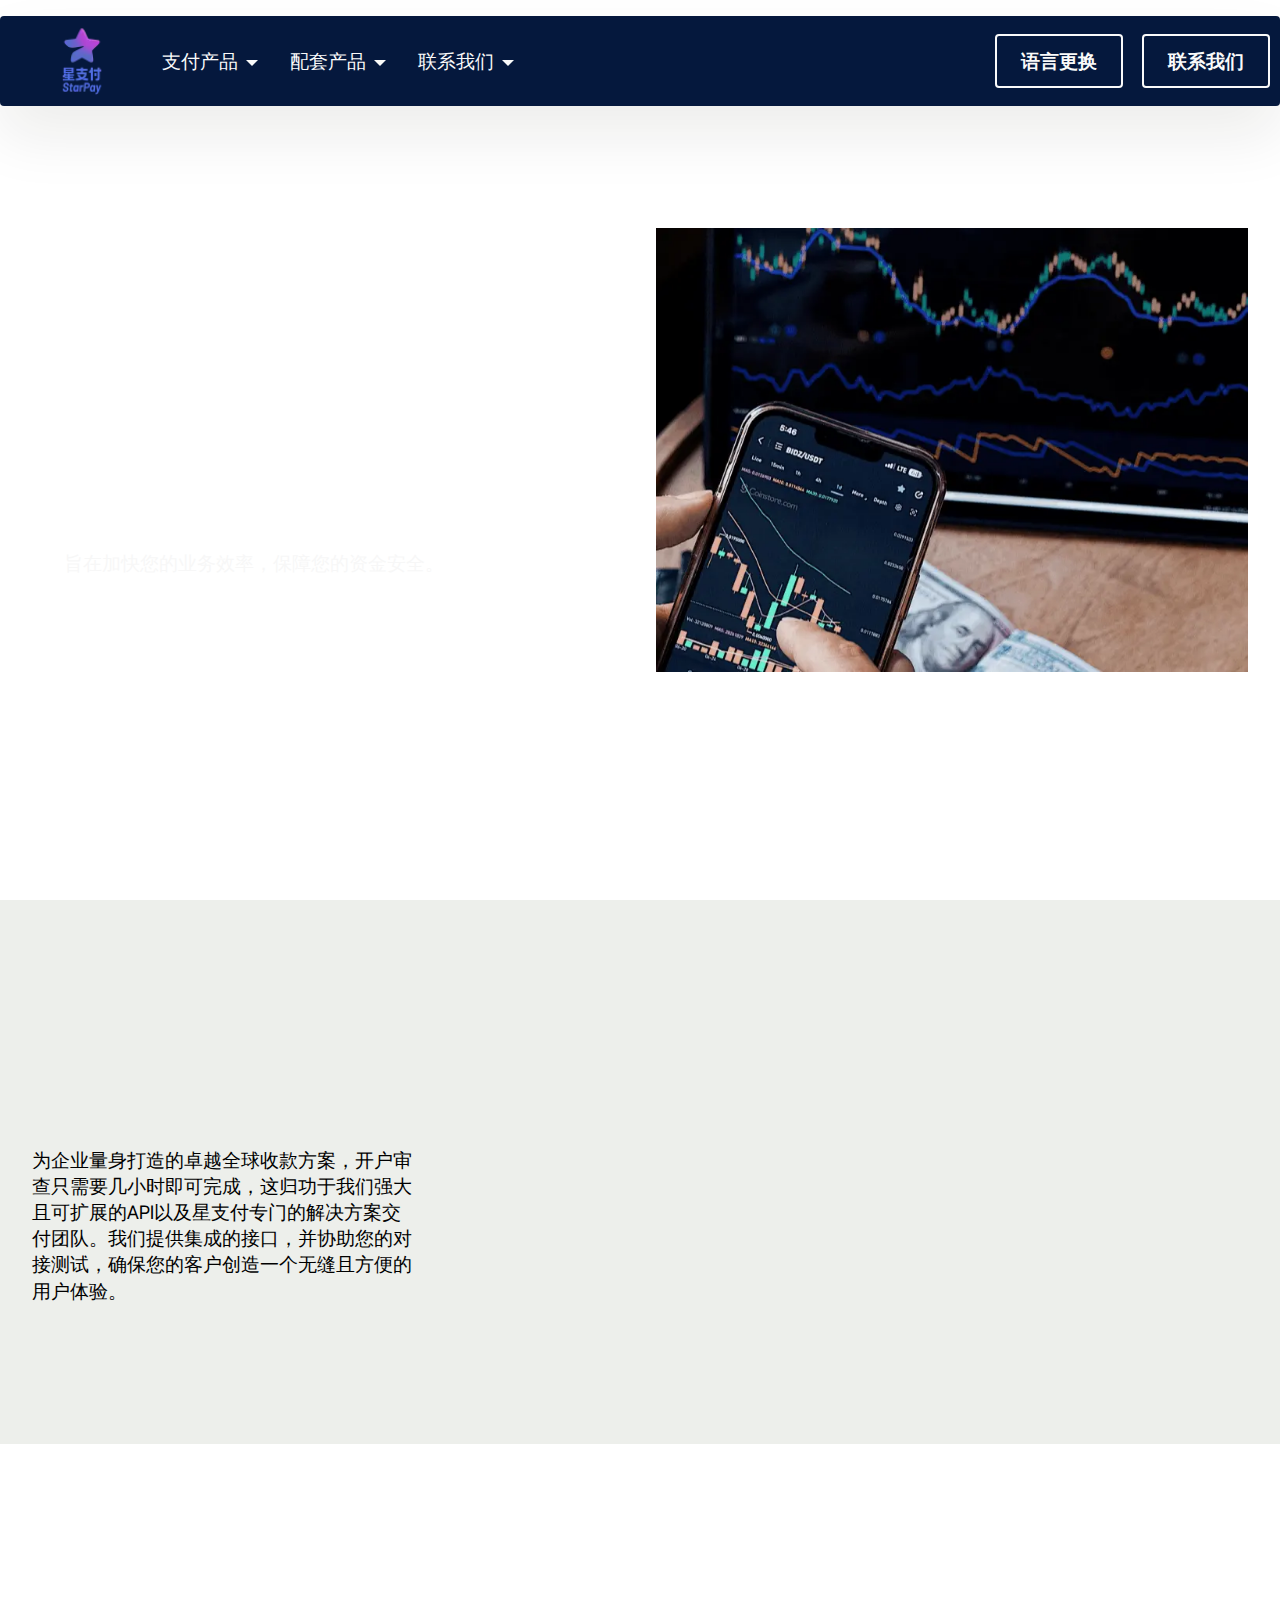
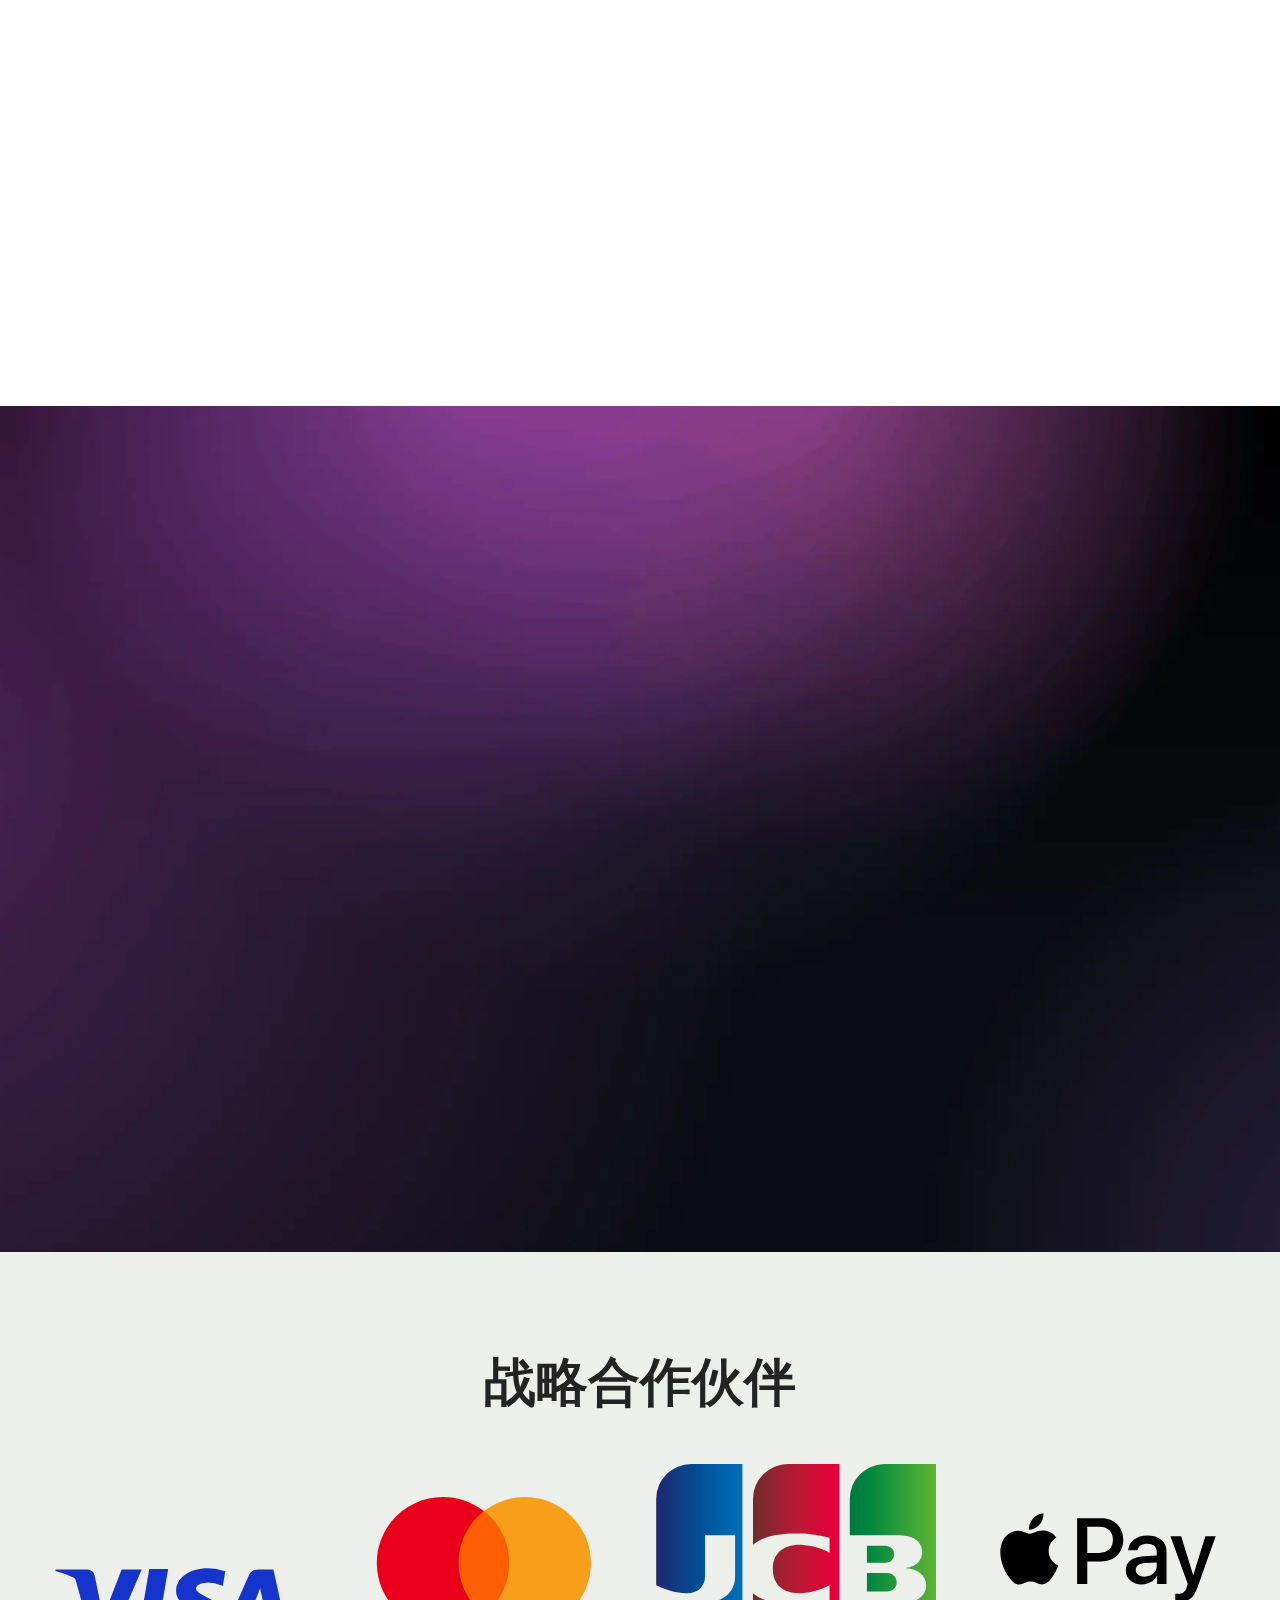
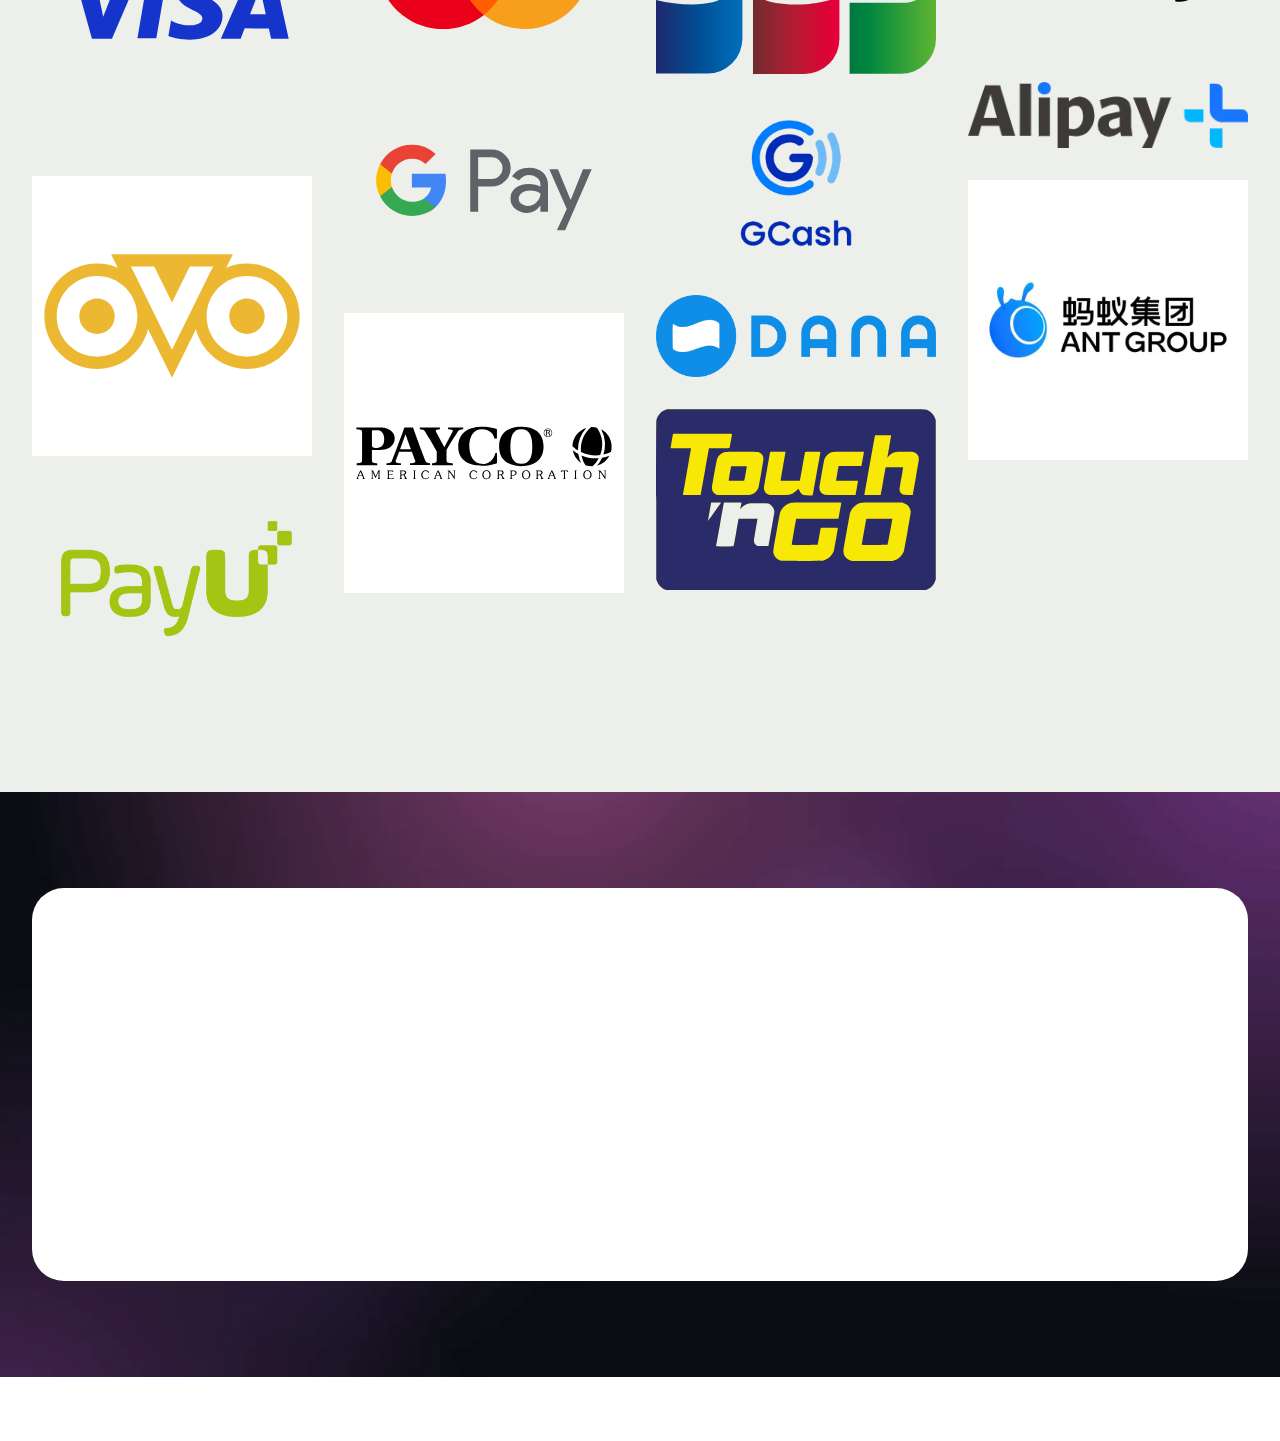
==== index.html @ d39f7ea6 "website created" ====
<!DOCTYPE html>
<html  >
<head>
  <!-- Site made with Mobirise Website Builder v5.9.18, https://mobirise.com -->
  <meta charset="UTF-8">
  <meta http-equiv="X-UA-Compatible" content="IE=edge">
  <meta name="generator" content="Mobirise v5.9.18, mobirise.com">
  <meta name="viewport" content="width=device-width, initial-scale=1, minimum-scale=1">
  <link rel="shortcut icon" href="assets/images/starpay-logo-4-77x77.png" type="image/x-icon">
  <meta name="description" content="">
  
  
  <title>Home</title>
  <link rel="stylesheet" href="assets/web/assets/mobirise-icons2/mobirise2.css">
  <link rel="stylesheet" href="assets/bootstrap/css/bootstrap.min.css">
  <link rel="stylesheet" href="assets/bootstrap/css/bootstrap-grid.min.css">
  <link rel="stylesheet" href="assets/bootstrap/css/bootstrap-reboot.min.css">
  <link rel="stylesheet" href="assets/animatecss/animate.css">
  <link rel="stylesheet" href="assets/dropdown/css/style.css">
  <link rel="stylesheet" href="assets/socicon/css/styles.css">
  <link rel="stylesheet" href="assets/theme/css/style.css">
  <link rel="stylesheet" href="assets/gallery/style.css">
  <link rel="preload" href="https://fonts.googleapis.com/css?family=Inter+Tight:100,200,300,400,500,600,700,800,900,100i,200i,300i,400i,500i,600i,700i,800i,900i&display=swap" as="style" onload="this.onload=null;this.rel='stylesheet'">
  <noscript><link rel="stylesheet" href="https://fonts.googleapis.com/css?family=Inter+Tight:100,200,300,400,500,600,700,800,900,100i,200i,300i,400i,500i,600i,700i,800i,900i&display=swap"></noscript>
  <link rel="preload" as="style" href="assets/mobirise/css/mbr-additional.css?v=HuX6GR"><link rel="stylesheet" href="assets/mobirise/css/mbr-additional.css?v=HuX6GR" type="text/css">

  
  
  
</head>
<body>
  
  <section data-bs-version="5.1" class="menu menu1 cid-ufNpjP47jf" once="menu" id="menu01-1">
	

	<nav class="navbar navbar-dropdown navbar-expand-lg">
		<div class="container">
			<div class="navbar-brand">
				<span class="navbar-logo">
					
						<a href="index.html"><img src="assets/images/starpay-logo-4-77x77.webp" alt="Mobirise Website Builder" style="height: 5rem;"></a>
					
				</span>
				
			</div>
			<button class="navbar-toggler" type="button" data-toggle="collapse" data-bs-toggle="collapse" data-target="#navbarSupportedContent" data-bs-target="#navbarSupportedContent" aria-controls="navbarNavAltMarkup" aria-expanded="false" aria-label="Toggle navigation">
				<div class="hamburger">
					<span></span>
					<span></span>
					<span></span>
					<span></span>
				</div>
			</button>
			<div class="collapse navbar-collapse" id="navbarSupportedContent">
				<ul class="navbar-nav nav-dropdown" data-app-modern-menu="true"><li class="nav-item dropdown">
						<a class="nav-link link text-white dropdown-toggle display-7" href="https://mobiri.se" aria-expanded="false" data-toggle="dropdown-submenu" data-bs-toggle="dropdown" data-bs-auto-close="outside">支付产品</a><div class="dropdown-menu" aria-labelledby="dropdown-525"><a class="text-white dropdown-item display-7" href="https://mobiri.se"><span class="mobi-mbri mobi-mbri-globe-2 mbr-iconfont mbr-iconfont-btn" style="color: rgb(185, 139, 227);"></span>线上全球法币支付通道<br><br>一站式api接口，覆盖多国当地主流付款方式<br><br><br></a><a class="text-white show dropdown-item display-7" href="https://mobiri.se"><span class="mobi-mbri mobi-mbri-key mbr-iconfont mbr-iconfont-btn" style="color: rgb(185, 139, 227);"></span>线上虚拟货币支付通道<br><br>支持全球50+国家使用信用卡购买usdt支付<br><br><br></a><a class="text-white show dropdown-item text-primary display-7" href="cardaccess.html"><span class="mobi-mbri mobi-mbri-link mbr-iconfont mbr-iconfont-btn" style="color: rgb(185, 139, 227);"></span>线下全球卡接通道<br><br>提供多国银行卡收单，简单快捷高效<br><br><br></a><a class="text-white show dropdown-item display-7" href="https://mobiri.se"><span class="mobi-mbri mobi-mbri-cash mbr-iconfont mbr-iconfont-btn" style="color: rgb(185, 139, 227);"></span>全球法币承兑服务<br><br>提供多国法币兑换usdt服务，保障您的资金安全<br><br></a></div>
					</li>
					<li class="nav-item dropdown">
						<a class="nav-link link text-white dropdown-toggle display-7" href="https://mobiri.se" aria-expanded="false" data-toggle="dropdown-submenu" data-bs-toggle="dropdown" data-bs-auto-close="outside">配套产品</a><div class="dropdown-menu" aria-labelledby="dropdown-605"><a class="text-white dropdown-item text-primary display-7" href="system-rent-service.html"><span class="mobi-mbri mobi-mbri-opened-folder mbr-iconfont mbr-iconfont-btn" style="color: rgb(185, 139, 227);"></span>支付系统出租<br><br>行业顶尖技术，为更多支付同行提供一整套支付解决方案<br>及技术支持<br><br></a><a class="text-white dropdown-item display-7" href="https://mobiri.se"><span class="mobi-mbri mobi-mbri-globe mbr-iconfont mbr-iconfont-btn" style="color: rgb(185, 139, 227);"></span>海外平台搭建<br><br>专业包网技术，提供各类平台app定制搭建<br><br></a><a class="text-white dropdown-item text-primary display-7" href="cloud-service.html"><span class="mobi-mbri mobi-mbri-download-2 mbr-iconfont mbr-iconfont-btn" style="color: rgb(185, 139, 227);"></span>云服务器供应<br><br>提供AWS、谷歌云、微软云、阿里云、腾讯云等开户<br>及代充值服务<br><br></a><a class="text-white dropdown-item display-7" href="https://mobiri.se"><span class="mobi-mbri mobi-mbri-contact-form mbr-iconfont mbr-iconfont-btn" style="color: rgb(185, 139, 227);"></span>TRX能量租赁<br><br>低价包月套餐，为您节省usdt转帐手续费<br><br></a><a class="text-white dropdown-item display-7" href="https://mobiri.se"><span class="mobi-mbri mobi-mbri-credit-card mbr-iconfont mbr-iconfont-btn" style="color: rgb(185, 139, 227);"></span>银行卡租赁<br><br>提供各国银行卡出租服务，为您的全球收款业务提供便捷<br><br></a></div>
					</li>
					<li class="nav-item dropdown">
						<a class="nav-link link text-white dropdown-toggle display-7" href="https://mobiri.se" data-toggle="dropdown-submenu" data-bs-toggle="dropdown" data-bs-auto-close="outside" aria-expanded="false">联系我们</a><div class="dropdown-menu" aria-labelledby="dropdown-239"><a class="text-white dropdown-item display-7" href="https://mobiri.se"><span class="mobi-mbri mobi-mbri-briefcase mbr-iconfont mbr-iconfont-btn" style="color: rgb(185, 139, 227);"></span>公司介绍<br><br>集团简介，营业理念<br><br></a><a class="text-white dropdown-item display-7" href="https://mobiri.se"><span class="mobi-mbri mobi-mbri-alert mbr-iconfont mbr-iconfont-btn" style="color: rgb(185, 139, 227);"></span>产品更新动态<br><br>各国支付新产品及系统更新信息<br><br></a><a class="text-white dropdown-item display-7" href="https://mobiri.se"><span class="mobi-mbri mobi-mbri-idea mbr-iconfont mbr-iconfont-btn" style="color: rgb(185, 139, 227);"></span>知识中心<br><br>全球支付知识及资讯<br><br></a><a class="text-white dropdown-item display-7" href="https://mobiri.se"><span class="mobi-mbri mobi-mbri-users mbr-iconfont mbr-iconfont-btn" style="color: rgb(185, 139, 227);"></span>联系我们<br><br>telegram官方频道、邮箱<br><br></a></div>
					</li></ul>
				
				<div class="navbar-buttons mbr-section-btn"><a class="btn btn-white-outline display-7" href="https://mobiri.se">语言更换</a> <a class="btn btn-white-outline display-7" href="https://mobiri.se">联系我们</a></div>
			</div>
		</div>
	</nav>
</section>

<section data-bs-version="5.1" class="header1 cid-ufNzuj8k7J mbr-fullscreen" data-bg-video="https://youtu.be/H41fuhz_gvw?si=yFg1PQi-1pn90uOK" id="header01-2">
	

	<div class="mbr-fallback-image disabled"></div>
	

	<div class="container-fluid">
		<div class="row justify-content-center">
			<div class="col-12 col-md-12 col-lg-6 image-wrapper">
				<img class="w-100" src="assets/images/fin-tech-1-1580x2370.webp" alt="header1-fintech">
			</div>
			<div class="col-12 col-lg col-md-12">
				<div class="text-wrapper align-left">
					<h1 class="mbr-section-title mbr-fonts-style mb-4 display-1">
						<strong>StarPay</strong><br><strong>您重要的支付合作伙伴</strong></h1>
					<p class="mbr-text mbr-fonts-style mb-4 display-7">
						旨在加快您的业务效率，保障您的资金安全。
					</p>
					
				</div>
			</div>
		</div>
	</div>
</section>

<section data-bs-version="5.1" class="features037 cid-ufNKbCkCpb" id="features037-4">
	
	
	
	<div class="container">
		<div class="row justify-content-center">
			<div class="col-lg-4">
				<div class="col-12 col-md-12">
					<h5 class="mbr-section-title mbr-fonts-style mt-0 mb-4 display-2">
						<strong>三大业务板块</strong><br><strong>主要产品介绍</strong>
					</h5>
					<h6 class="mbr-section-subtitle mbr-fonts-style mt-0 mb-4 display-7" style="text-align: left;">
						为企业量身打造的卓越全球收款方案，开户审查只需要几小时即可完成，这归功于我们强大且可扩展的API以及星支付专门的解决方案交付团队。我们提供集成的接口，并协助您的对接测试，确保您的客户创造一个无缝且方便的用户体验。</h6>
					
				</div>
			</div>

			<div class="col-lg-8 side-features">
				<div class="item features-without-image col-12 col-md-12 col-lg-6 item-mb active">
					<div class="item-wrapper">
						<div class="item-content align-left">
							
							<h5 class="card-title mbr-fonts-style display-5">
								<strong>全球收付一体API</strong>
							</h5>
							<p class="card-text mbr-fonts-style display-7">
								既强大又方便的接口形式</p>
							
						</div>

					</div>
				</div>
				<div class="item features-without-image col-12 col-md-12 col-lg-6 item-mb">
					<div class="item-wrapper">
						<div class="item-content align-left">
							
							<h5 class="card-title mbr-fonts-style display-5">
								<strong>全面的支付管理系统</strong>
							</h5>
							<p class="card-text mbr-fonts-style display-7">
								银行级别的安全体系，实时运行的AI风控系统为您保驾护航</p>
							
						</div>

					</div>
				</div>
				<div class="item features-without-image col-12 col-md-12 col-lg-6 item-mb">
					<div class="item-wrapper">
						<div class="item-content align-left">
							
							<h5 class="card-title mbr-fonts-style display-5">
								<strong>全球卡商业务</strong>
							</h5>
							<p class="card-text mbr-fonts-style display-7">
							提供延伸各种项目的收款模式</p>

							
						</div>

					</div>
				</div>
				<div class="item features-without-image col-12 col-md-12 col-lg-6 item-mb">
					<div class="item-wrapper">
						<div class="item-content align-left">
							
							<h5 class="card-title mbr-fonts-style display-5">
								<strong>其他配套业务</strong>
							</h5>
							<p class="card-text mbr-fonts-style display-7"></p>

							
						</div>

					</div>
				</div>

			</div>
		</div>
	</div>
</section>

<section data-bs-version="5.1" class="counter1 counters cid-ufNP2KpQ5A" id="counter1-6">
	

	
	
	<div class="container">
		<div class="row justify-content-center">
			<div class="col-12 content-head">
				<div class="card-wrapper mb-5">
					<div class="card-box align-center">
						<h4 class="mbr-section-title mbr-fonts-style mb-0 display-5">
							<strong>解决各行各业全面的支付需求</strong>
						</h4>
						<p class="mbr-text mbr-fonts-style mt-4 display-7">
							通过集成API接口，深入探索在蓬勃发展的市场中的数十亿潜在用户。凭借其在处理地区支付方式和全球范围内的跨国资金转账方面的专业能力。Starpay提供给国际贸易客户完善的支付解决基础设施。</p>
						
					</div>
				</div>
			</div>
		</div>
		<div class="row content-row mt-4">
			<div class="item features-without-image col-12 col-md-6 col-lg-3 item-mb active">
				<div class="item-wrapper">
					<div class="title mb-3">
						<h3 class="count mbr-fonts-style display-1">
							156</h3>
					</div>
					<h4 class="card-title mbr-fonts-style display-5">
						<strong>付款国家/地区</strong>
					</h4>
					
				</div>
			</div><div class="item features-without-image col-12 col-md-6 col-lg-3 item-mb">
				<div class="item-wrapper">
					<div class="title mb-3">
						<h3 class="count mbr-fonts-style display-1">86</h3>
					</div>
					<h4 class="card-title mbr-fonts-style display-5">
						<strong>收款国际/地区</strong>
					</h4>
					
				</div>
			</div><div class="item features-without-image col-12 col-md-6 col-lg-3 item-mb">
				<div class="item-wrapper">
					<div class="title mb-3">
						<h3 class="count mbr-fonts-style display-1">
							500
						</h3>
					</div>
					<h4 class="card-title mbr-fonts-style display-5">
						<strong>支付方式</strong>
					</h4>
					
				</div>
			</div><div class="item features-without-image col-12 col-md-6 col-lg-3 item-mb">
				<div class="item-wrapper">
					<div class="title mb-3">
						<h3 class="count mbr-fonts-style display-1">93</h3>
					</div>
					<h4 class="card-title mbr-fonts-style display-5"><strong>支持的货币</strong></h4>
					
				</div>
			</div>
			
			


		</div>
	</div>
</section>

<section data-bs-version="5.1" class="features032 cid-ufNUtNB1bJ" id="features032-8">
  

  
  
  <div class="container">
    <div class="row justify-content-center">
      
    </div>
    <div class="row">
      <div class="item features-without-image col-12 col-lg-4 active item-mb">
        <div class="item-wrapper">
          <div class="card-box align-left">
            <div class="img-wrapper mb-3">
              <img class="" src="assets/images/global2.svg" data-slide-to="0" data-bs-slide-to="0" alt="">
            </div>
            <h5 class="card-title mbr-fonts-style display-5">
              <strong>极简对接流程</strong>
            </h5>
            <p class="card-text mbr-fonts-style display-7">
              一次对接，即可获取全球支付解决方案，支持API接入方式。</p>
          </div>
        </div>
      </div>
      <div class="item features-without-image col-12 col-lg-4 item-mb">
        <div class="item-wrapper">
          <div class="card-box align-left">
            <div class="img-wrapper mb-3">
              <img class="" src="assets/images/worldmap.svg" data-slide-to="1" data-bs-slide-to="1" alt="">
            </div>
            <h5 class="card-title mbr-fonts-style display-5">
              <strong>安全可靠</strong>
            </h5>
            <p class="card-text mbr-fonts-style display-7">
              持有海外支付牌照，银行级别的金融保障体系，实时运行的AI风控系统，为您的资金安全保驾护航。</p>
          </div>
        </div>
      </div>
      <div class="item features-without-image col-12 col-lg-4 item-mb">
        <div class="item-wrapper">
          <div class="card-box align-left">
            <div class="img-wrapper mb-3">
              <img class="" src="assets/images/global3.svg" data-slide-to="2" data-bs-slide-to="2" alt="">
            </div>
            <h5 class="card-title mbr-fonts-style display-5">
              <strong>本土化适配</strong>
            </h5>
            <p class="card-text mbr-fonts-style display-7">
              支持100+国家的当地三方钱包支付，80+货币支持，500+支付方式，便于您在任何国家开展业务。</p>
          </div>
        </div>
      </div>
      <div class="item features-without-image col-12 col-lg-4 item-mb">
        <div class="item-wrapper">
          <div class="card-box align-left">
            <div class="img-wrapper mb-3">
              <img class="" src="assets/images/global.svg" data-slide-to="3" data-bs-slide-to="3" alt="">
            </div>
            <h5 class="card-title mbr-fonts-style display-5">
              <strong>内嵌数据分析</strong>
            </h5>
            <p class="card-text mbr-fonts-style display-7">
              强大的代理户、商户系统，便于查看分析订单数据，充分了解用户画册。</p>
          </div>
        </div>
      </div>
      <div class="item features-without-image col-12 col-lg-4 item-mb">
        <div class="item-wrapper">
          <div class="card-box align-left">
            <div class="img-wrapper mb-3">
              <img class="" src="assets/images/worldmap2.svg" data-slide-to="4" data-bs-slide-to="4" alt="">
            </div>
            <h5 class="card-title mbr-fonts-style display-5">
              <strong>资金管理</strong>
            </h5>
            <p class="card-text mbr-fonts-style display-7">
              可通过系统自助发起结算，灵魂调配资金，D0结算体系为您完美解决资金周转难题。</p>
          </div>
        </div>
      </div>
      <div class="item features-without-image col-12 col-lg-4 item-mb">
        <div class="item-wrapper">
          <div class="card-box align-left">
            <div class="img-wrapper mb-3">
              <img class="" src="assets/images/island.webp" data-slide-to="5" data-bs-slide-to="5" alt="">
              </div>
            <h5 class="card-title mbr-fonts-style display-5">
              <strong>极低成本</strong>
            </h5>
            <p class="card-text mbr-fonts-style display-7">
              0开户费，0服务费，完全透明以及最佳的汇率为您无压力的开启每一个项目。 </p>
          </div>
        </div>
      </div>
    </div>
  </div>
</section>

<section data-bs-version="5.1" class="gallery1 mbr-gallery cid-ufNXC9pbBN" id="gallery02-9">   
    
    

    <div class="container">
        <div class="row justify-content-center">
            <div class="col-12 content-head">
                <div class="mbr-section-head mb-5">
                    <h3 class="mbr-section-title mbr-fonts-style align-center m-0 display-2"><strong>战略合作伙伴</strong></h3>
                    
                </div>
            </div>
        </div>
        <div class="row mbr-gallery mbr-masonry" data-masonry="{&quot;percentPosition&quot;: true }">
            <div class="col-12 col-md-6 col-lg-3 item gallery-image">
                <div class="item-wrapper" data-toggle="modal" data-bs-toggle="modal" data-target="#ug1B8qqlnk-modal" data-bs-target="#ug1B8qqlnk-modal">
                    <img class="w-100" src="assets/images/visa.svg" alt="Mobirise Website Builder" data-slide-to="0" data-bs-slide-to="0" data-target="#lb-ug1B8qqlnk" data-bs-target="#lb-ug1B8qqlnk">
                    <div class="icon-wrapper">
                        <span class="mobi-mbri mobi-mbri-search mbr-iconfont mbr-iconfont-btn"></span>
                    </div>
                </div>
                
            </div>
            <div class="col-12 col-md-6 col-lg-3 item gallery-image">
                <div class="item-wrapper" data-toggle="modal" data-bs-toggle="modal" data-target="#ug1B8qqlnk-modal" data-bs-target="#ug1B8qqlnk-modal">
                    <img class="w-100" src="assets/images/master.svg" alt="Mobirise Website Builder" data-slide-to="1" data-bs-slide-to="1" data-target="#lb-ug1B8qqlnk" data-bs-target="#lb-ug1B8qqlnk">
                    <div class="icon-wrapper">
                        <span class="mobi-mbri mobi-mbri-search mbr-iconfont mbr-iconfont-btn"></span>
                    </div>
                </div>
                
            </div>
            <div class="col-12 col-md-6 col-lg-3 item gallery-image">
                <div class="item-wrapper" data-toggle="modal" data-bs-toggle="modal" data-target="#ug1B8qqlnk-modal" data-bs-target="#ug1B8qqlnk-modal">
                    <img class="w-100" src="assets/images/jcb.svg" alt="Mobirise Website Builder" data-slide-to="2" data-bs-slide-to="2" data-target="#lb-ug1B8qqlnk" data-bs-target="#lb-ug1B8qqlnk">
                    <div class="icon-wrapper">
                        <span class="mobi-mbri mobi-mbri-search mbr-iconfont mbr-iconfont-btn"></span>
                    </div>
                </div>
                
            </div>
            <div class="col-12 col-md-6 col-lg-3 item gallery-image">
                <div class="item-wrapper" data-toggle="modal" data-bs-toggle="modal" data-target="#ug1B8qqlnk-modal" data-bs-target="#ug1B8qqlnk-modal">
                    <img class="w-100" src="assets/images/apple-pay.svg" alt="Mobirise Website Builder" data-slide-to="3" data-bs-slide-to="3" data-target="#lb-ug1B8qqlnk" data-bs-target="#lb-ug1B8qqlnk">
                    <div class="icon-wrapper">
                        <span class="mobi-mbri mobi-mbri-search mbr-iconfont mbr-iconfont-btn"></span>
                    </div>
                </div>
                
            </div>
            <div class="col-12 col-md-6 col-lg-3 item gallery-image">
                <div class="item-wrapper" data-toggle="modal" data-bs-toggle="modal" data-target="#ug1B8qqlnk-modal" data-bs-target="#ug1B8qqlnk-modal">
                    <img class="w-100" src="assets/images/alipay-plus.webp" alt="Mobirise Website Builder" data-slide-to="4" data-bs-slide-to="4" data-target="#lb-ug1B8qqlnk" data-bs-target="#lb-ug1B8qqlnk">
                    <div class="icon-wrapper">
                        <span class="mobi-mbri mobi-mbri-search mbr-iconfont mbr-iconfont-btn"></span>
                    </div>
                </div>
                
            </div>
            <div class="col-12 col-md-6 col-lg-3 item gallery-image">
                <div class="item-wrapper" data-toggle="modal" data-bs-toggle="modal" data-target="#ug1B8qqlnk-modal" data-bs-target="#ug1B8qqlnk-modal">
                    <img class="w-100" src="assets/images/google-pay.svg" alt="Mobirise Website Builder" data-slide-to="5" data-bs-slide-to="5" data-target="#lb-ug1B8qqlnk" data-bs-target="#lb-ug1B8qqlnk">
                    <div class="icon-wrapper">
                        <span class="mobi-mbri mobi-mbri-search mbr-iconfont mbr-iconfont-btn"></span>
                    </div>
                </div>
                
            </div><div class="col-12 col-md-6 col-lg-3 item gallery-image">
                <div class="item-wrapper" data-toggle="modal" data-bs-toggle="modal" data-target="#ug1B8qqlnk-modal" data-bs-target="#ug1B8qqlnk-modal">
                    <img class="w-100" src="assets/images/gcash-800x450.webp" alt="Mobirise Website Builder" data-slide-to="6" data-bs-slide-to="6" data-target="#lb-ug1B8qqlnk" data-bs-target="#lb-ug1B8qqlnk">
                    <div class="icon-wrapper">
                        <span class="mobi-mbri mobi-mbri-search mbr-iconfont mbr-iconfont-btn"></span>
                    </div>
                </div>
                
            </div><div class="col-12 col-md-6 col-lg-3 item gallery-image">
                <div class="item-wrapper" data-toggle="modal" data-bs-toggle="modal" data-target="#ug1B8qqlnk-modal" data-bs-target="#ug1B8qqlnk-modal">
                    <img class="w-100" src="assets/images/ovo.svg" alt="Mobirise Website Builder" data-slide-to="7" data-bs-slide-to="7" data-target="#lb-ug1B8qqlnk" data-bs-target="#lb-ug1B8qqlnk">
                    <div class="icon-wrapper">
                        <span class="mobi-mbri mobi-mbri-search mbr-iconfont mbr-iconfont-btn"></span>
                    </div>
                </div>
                
            </div><div class="col-12 col-md-6 col-lg-3 item gallery-image">
                <div class="item-wrapper" data-toggle="modal" data-bs-toggle="modal" data-target="#ug1B8qqlnk-modal" data-bs-target="#ug1B8qqlnk-modal">
                    <img class="w-100" src="assets/images/ant-group-736x736.webp" alt="Mobirise Website Builder" data-slide-to="8" data-bs-slide-to="8" data-target="#lb-ug1B8qqlnk" data-bs-target="#lb-ug1B8qqlnk">
                    <div class="icon-wrapper">
                        <span class="mobi-mbri mobi-mbri-search mbr-iconfont mbr-iconfont-btn"></span>
                    </div>
                </div>
                
            </div><div class="col-12 col-md-6 col-lg-3 item gallery-image">
                <div class="item-wrapper" data-toggle="modal" data-bs-toggle="modal" data-target="#ug1B8qqlnk-modal" data-bs-target="#ug1B8qqlnk-modal">
                    <img class="w-100" src="assets/images/dana-3706x1080.webp" alt="Mobirise Website Builder" data-slide-to="9" data-bs-slide-to="9" data-target="#lb-ug1B8qqlnk" data-bs-target="#lb-ug1B8qqlnk">
                    <div class="icon-wrapper">
                        <span class="mobi-mbri mobi-mbri-search mbr-iconfont mbr-iconfont-btn"></span>
                    </div>
                </div>
                
            </div>
            <div class="col-12 col-md-6 col-lg-3 item gallery-image">
                <div class="item-wrapper" data-toggle="modal" data-bs-toggle="modal" data-target="#ug1B8qqlnk-modal" data-bs-target="#ug1B8qqlnk-modal">
                    <img class="w-100" src="assets/images/payco.svg" alt="Mobirise Website Builder" data-slide-to="10" data-bs-slide-to="10" data-target="#lb-ug1B8qqlnk" data-bs-target="#lb-ug1B8qqlnk">
                    <div class="icon-wrapper">
                        <span class="mobi-mbri mobi-mbri-search mbr-iconfont mbr-iconfont-btn"></span>
                    </div>
                </div>
                
            </div><div class="col-12 col-md-6 col-lg-3 item gallery-image">
                <div class="item-wrapper" data-toggle="modal" data-bs-toggle="modal" data-target="#ug1B8qqlnk-modal" data-bs-target="#ug1B8qqlnk-modal">
                    <img class="w-100" src="assets/images/touchngo.svg" alt="Mobirise Website Builder" data-slide-to="11" data-bs-slide-to="11" data-target="#lb-ug1B8qqlnk" data-bs-target="#lb-ug1B8qqlnk">
                    <div class="icon-wrapper">
                        <span class="mobi-mbri mobi-mbri-search mbr-iconfont mbr-iconfont-btn"></span>
                    </div>
                </div>
                
            </div><div class="col-12 col-md-6 col-lg-3 item gallery-image">
                <div class="item-wrapper" data-toggle="modal" data-bs-toggle="modal" data-target="#ug1B8qqlnk-modal" data-bs-target="#ug1B8qqlnk-modal">
                    <img class="w-100" src="assets/images/payu-1000x629.webp" alt="Mobirise Website Builder" data-slide-to="12" data-bs-slide-to="12" data-target="#lb-ug1B8qqlnk" data-bs-target="#lb-ug1B8qqlnk">
                    <div class="icon-wrapper">
                        <span class="mobi-mbri mobi-mbri-search mbr-iconfont mbr-iconfont-btn"></span>
                    </div>
                </div>
                
            </div>
        </div>

        <div class="modal mbr-slider" tabindex="-1" role="dialog" aria-hidden="true" id="ug1B8qqlnk-modal">
            <div class="modal-dialog" role="document">
                <div class="modal-content">
                    <div class="modal-body">
                        <div class="carousel slide carousel-fade" id="lb-ug1B8qqlnk" data-ride="carousel" data-bs-ride="carousel" data-interval="6000" data-bs-interval="6000">
                            <div class="carousel-inner">
                                <div class="carousel-item active">
                                    <img class="d-block w-100" src="assets/images/visa.svg" alt="Mobirise Website Builder">
                                </div>
                                <div class="carousel-item">
                                    <img class="d-block w-100" src="assets/images/master.svg" alt="Mobirise Website Builder">
                                </div>
                                <div class="carousel-item">
                                    <img class="d-block w-100" src="assets/images/jcb.svg" alt="Mobirise Website Builder">
                                </div>
                                <div class="carousel-item">
                                    <img class="d-block w-100" src="assets/images/apple-pay.svg" alt="Mobirise Website Builder">
                                </div>
                                <div class="carousel-item">
                                    <img class="d-block w-100" src="assets/images/alipay-plus.webp" alt="Mobirise Website Builder">
                                </div>
                                <div class="carousel-item">
                                    <img class="d-block w-100" src="assets/images/google-pay.svg" alt="Mobirise Website Builder">
                                </div><div class="carousel-item">
                                    <img class="d-block w-100" src="assets/images/gcash-800x450.webp" alt="Mobirise Website Builder">
                                </div><div class="carousel-item">
                                    <img class="d-block w-100" src="assets/images/ovo.svg" alt="Mobirise Website Builder">
                                </div><div class="carousel-item">
                                    <img class="d-block w-100" src="assets/images/ant-group-736x736.webp" alt="Mobirise Website Builder">
                                </div><div class="carousel-item">
                                    <img class="d-block w-100" src="assets/images/dana-3706x1080.webp" alt="Mobirise Website Builder">
                                </div>
                                <div class="carousel-item">
                                    <img class="d-block w-100" src="assets/images/payco.svg" alt="Mobirise Website Builder">
                                </div><div class="carousel-item">
                                    <img class="d-block w-100" src="assets/images/touchngo.svg" alt="Mobirise Website Builder">
                                </div><div class="carousel-item">
                                    <img class="d-block w-100" src="assets/images/payu-1000x629.webp" alt="Mobirise Website Builder">
                                </div>
                            </div>
                            <ol class="carousel-indicators">
                                <li data-slide-to="0" data-bs-slide-to="0" class="active" data-target="#lb-ug1B8qqlnk" data-bs-target="#lb-ug1B8qqlnk"></li>
                                <li data-slide-to="1" data-bs-slide-to="1" data-target="#lb-ug1B8qqlnk" data-bs-target="#lb-ug1B8qqlnk"></li>
                                <li data-slide-to="2" data-bs-slide-to="2" data-target="#lb-ug1B8qqlnk" data-bs-target="#lb-ug1B8qqlnk"></li>
                                <li data-slide-to="3" data-bs-slide-to="3" data-target="#lb-ug1B8qqlnk" data-bs-target="#lb-ug1B8qqlnk"></li>
                                <li data-slide-to="4" data-bs-slide-to="4" data-target="#lb-ug1B8qqlnk" data-bs-target="#lb-ug1B8qqlnk"></li>
                                <li data-slide-to="5" data-bs-slide-to="5" data-target="#lb-ug1B8qqlnk" data-bs-target="#lb-ug1B8qqlnk"></li><li data-slide-to="6" data-bs-slide-to="6" data-target="#lb-ug1B8qqlnk" data-bs-target="#lb-ug1B8qqlnk"></li><li data-slide-to="7" data-bs-slide-to="7" data-target="#lb-ug1B8qqlnk" data-bs-target="#lb-ug1B8qqlnk"></li><li data-slide-to="8" data-bs-slide-to="8" data-target="#lb-ug1B8qqlnk" data-bs-target="#lb-ug1B8qqlnk"></li><li data-slide-to="9" data-bs-slide-to="9" data-target="#lb-ug1B8qqlnk" data-bs-target="#lb-ug1B8qqlnk"></li>
                                <li data-slide-to="10" data-bs-slide-to="10" data-target="#lb-ug1B8qqlnk" data-bs-target="#lb-ug1B8qqlnk"></li><li data-slide-to="11" data-bs-slide-to="11" data-target="#lb-ug1B8qqlnk" data-bs-target="#lb-ug1B8qqlnk"></li><li data-slide-to="12" data-bs-slide-to="12" data-target="#lb-ug1B8qqlnk" data-bs-target="#lb-ug1B8qqlnk"></li>
                            </ol>
                            <a role="button" href="" class="close" data-dismiss="modal" data-bs-dismiss="modal" aria-label="Close">
                            </a>
                            <a class="carousel-control-prev carousel-control" role="button" data-slide="prev" data-bs-slide="prev" href="#lb-ug1B8qqlnk">
                                <span class="mobi-mbri mobi-mbri-arrow-prev" aria-hidden="true"></span>
                                <span class="sr-only visually-hidden">Previous</span>
                            </a>
                            <a class="carousel-control-next carousel-control" role="button" data-slide="next" data-bs-slide="next" href="#lb-ug1B8qqlnk">
                                <span class="mobi-mbri mobi-mbri-arrow-next" aria-hidden="true"></span>
                                <span class="sr-only visually-hidden">Next</span>
                            </a>
                        </div>
                    </div>
                </div>
            </div>
        </div>
    </div>
</section>

<section data-bs-version="5.1" class="footer1 cid-ufOab9rjNt" once="footers" id="footer01-b">
	

	
	
	<div class="container">
		<div class="row mbr-white">
			<div class="col-12 col-md-6 col-lg-3">
				<h5 class="mbr-section-subtitle mbr-fonts-style mb-2 display-5">
					<strong>Company</strong>
				</h5>
				<ul class="list mbr-fonts-style display-7">
					<li class="mbr-text item-wrap">About</li>
					<li class="mbr-text item-wrap">Press</li>
					<li class="mbr-text item-wrap">Careers</li>
					<li class="mbr-text item-wrap">Social</li>
					<li class="mbr-text item-wrap">Contact</li>
				</ul>
			</div>
			<div class="col-12 col-md-6 col-lg-3">
				<h5 class="mbr-section-subtitle mbr-fonts-style mb-2 display-5">
					<strong>Features</strong>
				</h5>
				<ul class="list mbr-fonts-style display-7">
					<li class="mbr-text item-wrap">Branding</li>
					<li class="mbr-text item-wrap">Promotion</li>
					<li class="mbr-text item-wrap">Design</li>
					<li class="mbr-text item-wrap">Creative</li>
					<li class="mbr-text item-wrap">Production</li>
				</ul>
			</div>
			<div class="col-12 col-md-6 col-lg-3">
				<h5 class="mbr-section-subtitle mbr-fonts-style mb-2 display-5">
					<strong>Support</strong>
				</h5>
				<ul class="list mbr-fonts-style display-7">
					<li class="mbr-text item-wrap">Help</li>
					<li class="mbr-text item-wrap">Info</li>
					<li class="mbr-text item-wrap">Contacts</li>
					<li class="mbr-text item-wrap">FAQ</li>
					<li class="mbr-text item-wrap">Report</li>
				</ul>
			</div>
			<div class="col-12 col-md-6 col-lg-3">
				<h5 class="mbr-section-subtitle mbr-fonts-style mb-2 display-5">
					<strong>About</strong>
				</h5>
				<ul class="list mbr-fonts-style display-7">
					<li class="mbr-text item-wrap">History</li>
					<li class="mbr-text item-wrap">Clients</li>
					<li class="mbr-text item-wrap">Teams</li>
					<li class="mbr-text item-wrap">Brand</li>
					<li class="mbr-text item-wrap">Terms</li>
				</ul>
			</div>
			
			<div class="col-12 mt-4">
				<p class="mbr-text mb-0 mbr-fonts-style copyright align-center display-7">
					© Copyright 2024 StarPay - All Rights Reserved
				</p>
			</div>
		</div>
	</div>
</section><section class="display-7" style="padding: 0;align-items: center;justify-content: center;flex-wrap: wrap;    align-content: center;display: flex;position: relative;height: 4rem;"><a href="https://mobiri.se/3267253" style="flex: 1 1;height: 4rem;position: absolute;width: 100%;z-index: 1;"><img alt="" style="height: 4rem;" src="[data-uri]"></a><p style="margin: 0;text-align: center;" class="display-7">&#8204;</p></section><script src="assets/bootstrap/js/bootstrap.bundle.min.js"></script>  <script src="assets/smoothscroll/smooth-scroll.js"></script>  <script src="assets/ytplayer/index.js"></script>  <script src="assets/dropdown/js/navbar-dropdown.js"></script>  <script src="assets/vimeoplayer/player.js"></script>  <script src="assets/viewportchecker/viewportchecker.js"></script>  <script src="assets/masonry/masonry.pkgd.min.js"></script>  <script src="assets/imagesloaded/imagesloaded.pkgd.min.js"></script>  <script src="assets/theme/js/script.js"></script>  <script src="assets/gallery/player.min.js"></script>  <script src="assets/gallery/script.js"></script>  
  
  
 <div id="scrollToTop" class="scrollToTop mbr-arrow-up"><a style="text-align: center;"><i class="mbr-arrow-up-icon mbr-arrow-up-icon-cm cm-icon cm-icon-smallarrow-up"></i></a></div>
    <input name="animation" type="hidden">
  </body>
</html>
---- assets/web/assets/mobirise-icons2/mobirise2.css ----
@font-face {
  font-family: 'Moririse2';
  font-display: swap;
  src:  url('mobirise2.eot?f2bix4');
  src:  url('mobirise2.eot?f2bix4#iefix') format('embedded-opentype'),
    url('mobirise2.ttf?f2bix4') format('truetype'),
    url('mobirise2.woff?f2bix4') format('woff'),
    url('mobirise2.svg?f2bix4#mobirise2') format('svg');
  font-weight: normal;
  font-style: normal;
}

[class^="mobi-"], [class*=" mobi-"] {
  /* use !important to prevent issues with browser extensions that change fonts */
  font-family: 'Moririse2' !important;
  speak: none;
  font-style: normal;
  font-weight: normal;
  font-variant: normal;
  text-transform: none;
  line-height: 1;

  /* Better Font Rendering =========== */
  -webkit-font-smoothing: antialiased;
  -moz-osx-font-smoothing: grayscale;
}

.mobi-mbri-add-submenu:before {
  content: "\e900";
}
.mobi-mbri-alert:before {
  content: "\e901";
}
.mobi-mbri-align-center:before {
  content: "\e902";
}
.mobi-mbri-align-justify:before {
  content: "\e903";
}
.mobi-mbri-align-left:before {
  content: "\e904";
}
.mobi-mbri-align-right:before {
  content: "\e905";
}
.mobi-mbri-android:before {
  content: "\e906";
}
.mobi-mbri-apple:before {
  content: "\e907";
}
.mobi-mbri-arrow-down:before {
  content: "\e908";
}
.mobi-mbri-arrow-next:before {
  content: "\e909";
}
.mobi-mbri-arrow-prev:before {
  content: "\e90a";
}
.mobi-mbri-arrow-up:before {
  content: "\e90b";
}
.mobi-mbri-bold:before {
  content: "\e90c";
}
.mobi-mbri-bookmark:before {
  content: "\e90d";
}
.mobi-mbri-bootstrap:before {
  content: "\e90e";
}
.mobi-mbri-briefcase:before {
  content: "\e90f";
}
.mobi-mbri-browse:before {
  content: "\e910";
}
.mobi-mbri-bulleted-list:before {
  content: "\e911";
}
.mobi-mbri-calendar:before {
  content: "\e912";
}
.mobi-mbri-camera:before {
  content: "\e913";
}
.mobi-mbri-cart-add:before {
  content: "\e914";
}
.mobi-mbri-cart-full:before {
  content: "\e915";
}
.mobi-mbri-cash:before {
  content: "\e916";
}
.mobi-mbri-change-style:before {
  content: "\e917";
}
.mobi-mbri-chat:before {
  content: "\e918";
}
.mobi-mbri-clock:before {
  content: "\e919";
}
.mobi-mbri-close:before {
  content: "\e91a";
}
.mobi-mbri-cloud:before {
  content: "\e91b";
}
.mobi-mbri-code:before {
  content: "\e91c";
}
.mobi-mbri-contact-form:before {
  content: "\e91d";
}
.mobi-mbri-credit-card:before {
  content: "\e91e";
}
.mobi-mbri-cursor-click:before {
  content: "\e91f";
}
.mobi-mbri-cust-feedback:before {
  content: "\e920";
}
.mobi-mbri-database:before {
  content: "\e921";
}
.mobi-mbri-delivery:before {
  content: "\e922";
}
.mobi-mbri-desktop:before {
  content: "\e923";
}
.mobi-mbri-devices:before {
  content: "\e924";
}
.mobi-mbri-down:before {
  content: "\e925";
}
.mobi-mbri-download-2:before {
  content: "\e926";
}
.mobi-mbri-download:before {
  content: "\e927";
}
.mobi-mbri-drag-n-drop-2:before {
  content: "\e928";
}
.mobi-mbri-drag-n-drop:before {
  content: "\e929";
}
.mobi-mbri-edit-2:before {
  content: "\e92a";
}
.mobi-mbri-edit:before {
  content: "\e92b";
}
.mobi-mbri-error:before {
  content: "\e92c";
}
.mobi-mbri-extension:before {
  content: "\e92d";
}
.mobi-mbri-features:before {
  content: "\e92e";
}
.mobi-mbri-file:before {
  content: "\e92f";
}
.mobi-mbri-flag:before {
  content: "\e930";
}
.mobi-mbri-folder:before {
  content: "\e931";
}
.mobi-mbri-gift:before {
  content: "\e932";
}
.mobi-mbri-github:before {
  content: "\e933";
}
.mobi-mbri-globe-2:before {
  content: "\e934";
}
.mobi-mbri-globe:before {
  content: "\e935";
}
.mobi-mbri-growing-chart:before {
  content: "\e936";
}
.mobi-mbri-hearth:before {
  content: "\e937";
}
.mobi-mbri-help:before {
  content: "\e938";
}
.mobi-mbri-home:before {
  content: "\e939";
}
.mobi-mbri-hot-cup:before {
  content: "\e93a";
}
.mobi-mbri-idea:before {
  content: "\e93b";
}
.mobi-mbri-image-gallery:before {
  content: "\e93c";
}
.mobi-mbri-image-slider:before {
  content: "\e93d";
}
.mobi-mbri-info:before {
  content: "\e93e";
}
.mobi-mbri-italic:before {
  content: "\e93f";
}
.mobi-mbri-key:before {
  content: "\e940";
}
.mobi-mbri-laptop:before {
  content: "\e941";
}
.mobi-mbri-layers:before {
  content: "\e942";
}
.mobi-mbri-left-right:before {
  content: "\e943";
}
.mobi-mbri-left:before {
  content: "\e944";
}
.mobi-mbri-letter:before {
  content: "\e945";
}
.mobi-mbri-like:before {
  content: "\e946";
}
.mobi-mbri-link:before {
  content: "\e947";
}
.mobi-mbri-lock:before {
  content: "\e948";
}
.mobi-mbri-login:before {
  content: "\e949";
}
.mobi-mbri-logout:before {
  content: "\e94a";
}
.mobi-mbri-magic-stick:before {
  content: "\e94b";
}
.mobi-mbri-map-pin:before {
  content: "\e94c";
}
.mobi-mbri-menu:before {
  content: "\e94d";
}
.mobi-mbri-mobile-2:before {
  content: "\e94e";
}
.mobi-mbri-mobile-horizontal:before {
  content: "\e94f";
}
.mobi-mbri-mobile:before {
  content: "\e950";
}
.mobi-mbri-mobirise:before {
  content: "\e951";
}
.mobi-mbri-more-horizontal:before {
  content: "\e952";
}
.mobi-mbri-more-vertical:before {
  content: "\e953";
}
.mobi-mbri-music:before {
  content: "\e954";
}
.mobi-mbri-new-file:before {
  content: "\e955";
}
.mobi-mbri-numbered-list:before {
  content: "\e956";
}
.mobi-mbri-opened-folder:before {
  content: "\e957";
}
.mobi-mbri-pages:before {
  content: "\e958";
}
.mobi-mbri-paper-plane:before {
  content: "\e959";
}
.mobi-mbri-paperclip:before {
  content: "\e95a";
}
.mobi-mbri-phone:before {
  content: "\e95b";
}
.mobi-mbri-photo:before {
  content: "\e95c";
}
.mobi-mbri-photos:before {
  content: "\e95d";
}
.mobi-mbri-pin:before {
  content: "\e95e";
}
.mobi-mbri-play:before {
  content: "\e95f";
}
.mobi-mbri-plus:before {
  content: "\e960";
}
.mobi-mbri-preview:before {
  content: "\e961";
}
.mobi-mbri-print:before {
  content: "\e962";
}
.mobi-mbri-protect:before {
  content: "\e963";
}
.mobi-mbri-question:before {
  content: "\e964";
}
.mobi-mbri-quote-left:before {
  content: "\e965";
}
.mobi-mbri-quote-right:before {
  content: "\e966";
}
.mobi-mbri-redo:before {
  content: "\e967";
}
.mobi-mbri-refresh:before {
  content: "\e968";
}
.mobi-mbri-responsive-2:before {
  content: "\e969";
}
.mobi-mbri-responsive:before {
  content: "\e96a";
}
.mobi-mbri-right:before {
  content: "\e96b";
}
.mobi-mbri-rocket:before {
  content: "\e96c";
}
.mobi-mbri-sad-face:before {
  content: "\e96d";
}
.mobi-mbri-sale:before {
  content: "\e96e";
}
.mobi-mbri-save:before {
  content: "\e96f";
}
.mobi-mbri-search:before {
  content: "\e970";
}
.mobi-mbri-setting-2:before {
  content: "\e971";
}
.mobi-mbri-setting-3:before {
  content: "\e972";
}
.mobi-mbri-setting:before {
  content: "\e973";
}
.mobi-mbri-share:before {
  content: "\e974";
}
.mobi-mbri-shopping-bag:before {
  content: "\e975";
}
.mobi-mbri-shopping-basket:before {
  content: "\e976";
}
.mobi-mbri-shopping-cart:before {
  content: "\e977";
}
.mobi-mbri-sites:before {
  content: "\e978";
}
.mobi-mbri-smile-face:before {
  content: "\e979";
}
.mobi-mbri-speed:before {
  content: "\e97a";
}
.mobi-mbri-star:before {
  content: "\e97b";
}
.mobi-mbri-success:before {
  content: "\e97c";
}
.mobi-mbri-sun:before {
  content: "\e97d";
}
.mobi-mbri-sun2:before {
  content: "\e97e";
}
.mobi-mbri-tablet-vertical:before {
  content: "\e97f";
}
.mobi-mbri-tablet:before {
  content: "\e980";
}
.mobi-mbri-target:before {
  content: "\e981";
}
.mobi-mbri-timer:before {
  content: "\e982";
}
.mobi-mbri-to-ftp:before {
  content: "\e983";
}
.mobi-mbri-to-local-drive:before {
  content: "\e984";
}
.mobi-mbri-touch-swipe:before {
  content: "\e985";
}
.mobi-mbri-touch:before {
  content: "\e986";
}
.mobi-mbri-trash:before {
  content: "\e987";
}
.mobi-mbri-underline:before {
  content: "\e988";
}
.mobi-mbri-undo:before {
  content: "\e989";
}
.mobi-mbri-unlink:before {
  content: "\e98a";
}
.mobi-mbri-unlock:before {
  content: "\e98b";
}
.mobi-mbri-up-down:before {
  content: "\e98c";
}
.mobi-mbri-up:before {
  content: "\e98d";
}
.mobi-mbri-update:before {
  content: "\e98e";
}
.mobi-mbri-upload-2:before {
  content: "\e98f";
}
.mobi-mbri-upload:before {
  content: "\e990";
}
.mobi-mbri-user-2:before {
  content: "\e991";
}
.mobi-mbri-user:before {
  content: "\e992";
}
.mobi-mbri-users:before {
  content: "\e993";
}
.mobi-mbri-video-play:before {
  content: "\e994";
}
.mobi-mbri-video:before {
  content: "\e995";
}
.mobi-mbri-watch:before {
  content: "\e996";
}
.mobi-mbri-website-theme-2:before {
  content: "\e997";
}
.mobi-mbri-website-theme:before {
  content: "\e998";
}
.mobi-mbri-wifi:before {
  content: "\e999";
}
.mobi-mbri-windows:before {
  content: "\e99a";
}
.mobi-mbri-zoom-in:before {
  content: "\e99b";
}
.mobi-mbri-zoom-out:before {
  content: "\e99c";
}
---- assets/dropdown/css/style.css ----
.navbar-dropdown {
  left: 0;
  padding: 0;
  position: absolute;
  right: 0;
  top: 0;
  transition: all 0.45s ease;
  z-index: 1030;
  background: #282828; }
  .navbar-dropdown .navbar-logo {
    margin-right: 0.8rem;
    transition: margin 0.3s ease-in-out;
    vertical-align: middle; }
    .navbar-dropdown .navbar-logo img {
      height: 3.125rem;
      transition: all 0.3s ease-in-out; }
    .navbar-dropdown .navbar-logo.mbr-iconfont {
      font-size: 3.125rem;
      line-height: 3.125rem; }
  .navbar-dropdown .navbar-caption {
    font-weight: 700;
    white-space: normal;
    vertical-align: -4px;
    line-height: 3.125rem !important; }
    .navbar-dropdown .navbar-caption, .navbar-dropdown .navbar-caption:hover {
      color: inherit;
      text-decoration: none; }
  .navbar-dropdown .mbr-iconfont + .navbar-caption {
    vertical-align: -1px; }
  .navbar-dropdown.navbar-fixed-top {
    position: fixed; }
  .navbar-dropdown .navbar-brand span {
    vertical-align: -4px; }
  .navbar-dropdown.bg-color.transparent {
    background: none; }
  .navbar-dropdown.navbar-short .navbar-brand {
    padding: 0.625rem 0; }
    .navbar-dropdown.navbar-short .navbar-brand span {
      vertical-align: -1px; }
  .navbar-dropdown.navbar-short .navbar-caption {
    line-height: 2.375rem !important;
    vertical-align: -2px; }
  .navbar-dropdown.navbar-short .navbar-logo {
    margin-right: 0.5rem; }
    .navbar-dropdown.navbar-short .navbar-logo img {
      height: 2.375rem; }
    .navbar-dropdown.navbar-short .navbar-logo.mbr-iconfont {
      font-size: 2.375rem;
      line-height: 2.375rem; }
  .navbar-dropdown.navbar-short .mbr-table-cell {
    height: 3.625rem; }
  .navbar-dropdown .navbar-close {
    left: 0.6875rem;
    position: fixed;
    top: 0.75rem;
    z-index: 1000; }
  .navbar-dropdown .hamburger-icon {
    content: "";
    display: inline-block;
    vertical-align: middle;
    width: 16px;
    -webkit-box-shadow: 0 -6px 0 1px #282828,0 0 0 1px #282828,0 6px 0 1px #282828;
    -moz-box-shadow: 0 -6px 0 1px #282828,0 0 0 1px #282828,0 6px 0 1px #282828;
    box-shadow: 0 -6px 0 1px #282828,0 0 0 1px #282828,0 6px 0 1px #282828; }

.dropdown-menu .dropdown-toggle[data-toggle="dropdown-submenu"]::after {
  border-bottom: 0.35em solid transparent;
  border-left: 0.35em solid;
  border-right: 0;
  border-top: 0.35em solid transparent;
  margin-left: 0.3rem; }

.dropdown-menu .dropdown-item:focus {
  outline: 0; }

.nav-dropdown {
  font-size: 0.75rem;
  font-weight: 500;
  height: auto !important; }
  .nav-dropdown .nav-btn {
    padding-left: 1rem; }
  .nav-dropdown .link {
    margin: .667em 1.667em;
    font-weight: 500;
    padding: 0;
    transition: color .2s ease-in-out; }
    .nav-dropdown .link.dropdown-toggle {
      margin-right: 2.583em; }
      .nav-dropdown .link.dropdown-toggle::after {
        margin-left: .25rem;
        border-top: 0.35em solid;
        border-right: 0.35em solid transparent;
        border-left: 0.35em solid transparent;
        border-bottom: 0; }
      .nav-dropdown .link.dropdown-toggle[aria-expanded="true"] {
        margin: 0;
        padding: 0.667em 3.263em  0.667em 1.667em; }
  .nav-dropdown .link::after,
  .nav-dropdown .dropdown-item::after {
    color: inherit; }
  .nav-dropdown .btn {
    font-size: 0.75rem;
    font-weight: 700;
    letter-spacing: 0;
    margin-bottom: 0;
    padding-left: 1.25rem;
    padding-right: 1.25rem; }
  .nav-dropdown .dropdown-menu {
    border-radius: 0;
    border: 0;
    left: 0;
    margin: 0;
    padding-bottom: 1.25rem;
    padding-top: 1.25rem;
    position: relative; }
  .nav-dropdown .dropdown-submenu {
    margin-left: 0.125rem;
    top: 0; }
  .nav-dropdown .dropdown-item {
    font-weight: 500;
    line-height: 2;
    padding: 0.3846em 4.615em 0.3846em 1.5385em;
    position: relative;
    transition: color .2s ease-in-out, background-color .2s ease-in-out; }
    .nav-dropdown .dropdown-item::after {
      margin-top: -0.3077em;
      position: absolute;
      right: 1.1538em;
      top: 50%; }
    .nav-dropdown .dropdown-item:focus, .nav-dropdown .dropdown-item:hover {
      background: none; }

@media (max-width: 767px) {
  .nav-dropdown.navbar-toggleable-sm {
    bottom: 0;
    display: none;
    left: 0;
    overflow-x: hidden;
    position: fixed;
    top: 0;
    transform: translateX(-100%);
    -ms-transform: translateX(-100%);
    -webkit-transform: translateX(-100%);
    width: 18.75rem;
    z-index: 999; } }
.nav-dropdown.navbar-toggleable-xl {
  bottom: 0;
  display: none;
  left: 0;
  overflow-x: hidden;
  position: fixed;
  top: 0;
  transform: translateX(-100%);
  -ms-transform: translateX(-100%);
  -webkit-transform: translateX(-100%);
  width: 18.75rem;
  z-index: 999; }

.nav-dropdown-sm {
  display: block !important;
  overflow-x: hidden;
  overflow: auto;
  padding-top: 3.875rem; }
  .nav-dropdown-sm::after {
    content: "";
    display: block;
    height: 3rem;
    width: 100%; }
  .nav-dropdown-sm.collapse.in ~ .navbar-close {
    display: block !important; }
  .nav-dropdown-sm.collapsing, .nav-dropdown-sm.collapse.in {
    transform: translateX(0);
    -ms-transform: translateX(0);
    -webkit-transform: translateX(0);
    transition: all 0.25s ease-out;
    -webkit-transition: all 0.25s ease-out;
    background: #282828; }
  .nav-dropdown-sm.collapsing[aria-expanded="false"] {
    transform: translateX(-100%);
    -ms-transform: translateX(-100%);
    -webkit-transform: translateX(-100%); }
  .nav-dropdown-sm .nav-item {
    display: block;
    margin-left: 0 !important;
    padding-left: 0; }
  .nav-dropdown-sm .link,
  .nav-dropdown-sm .dropdown-item {
    border-top: 1px dotted rgba(255, 255, 255, 0.1);
    font-size: 0.8125rem;
    line-height: 1.6;
    margin: 0 !important;
    padding: 0.875rem 2.4rem 0.875rem 1.5625rem !important;
    position: relative;
    white-space: normal; }
    .nav-dropdown-sm .link:focus, .nav-dropdown-sm .link:hover,
    .nav-dropdown-sm .dropdown-item:focus,
    .nav-dropdown-sm .dropdown-item:hover {
      background: rgba(0, 0, 0, 0.2) !important;
      color: #c0a375; }
  .nav-dropdown-sm .nav-btn {
    position: relative;
    padding: 1.5625rem 1.5625rem 0 1.5625rem; }
    .nav-dropdown-sm .nav-btn::before {
      border-top: 1px dotted rgba(255, 255, 255, 0.1);
      content: "";
      left: 0;
      position: absolute;
      top: 0;
      width: 100%; }
    .nav-dropdown-sm .nav-btn + .nav-btn {
      padding-top: 0.625rem; }
      .nav-dropdown-sm .nav-btn + .nav-btn::before {
        display: none; }
  .nav-dropdown-sm .btn {
    padding: 0.625rem 0; }
  .nav-dropdown-sm .dropdown-toggle[data-toggle="dropdown-submenu"]::after {
    margin-left: .25rem;
    border-top: 0.35em solid;
    border-right: 0.35em solid transparent;
    border-left: 0.35em solid transparent;
    border-bottom: 0; }
  .nav-dropdown-sm .dropdown-toggle[data-toggle="dropdown-submenu"][aria-expanded="true"]::after {
    border-top: 0;
    border-right: 0.35em solid transparent;
    border-left: 0.35em solid transparent;
    border-bottom: 0.35em solid; }
  .nav-dropdown-sm .dropdown-menu {
    margin: 0;
    padding: 0;
    position: relative;
    top: 0;
    left: 0;
    width: 100%;
    border: 0;
    float: none;
    border-radius: 0;
    background: none; }
  .nav-dropdown-sm .dropdown-submenu {
    left: 100%;
    margin-left: 0.125rem;
    margin-top: -1.25rem;
    top: 0; }

.navbar-toggleable-sm .nav-dropdown .dropdown-menu {
  position: absolute; }

.navbar-toggleable-sm .nav-dropdown .dropdown-submenu {
  left: 100%;
  margin-left: 0.125rem;
  margin-top: -1.25rem;
  top: 0; }

.navbar-toggleable-sm.opened .nav-dropdown .dropdown-menu {
  position: relative; }

.navbar-toggleable-sm.opened .nav-dropdown .dropdown-submenu {
  left: 0;
  margin-left: 00rem;
  margin-top: 0rem;
  top: 0; }

.is-builder .nav-dropdown.collapsing {
  transition: none !important; }
---- assets/socicon/css/styles.css ----
@charset "UTF-8";

@font-face {
  font-family: 'Socicon';
  src:  url('../fonts/socicon.eot');
  src:  url('../fonts/socicon.eot?#iefix') format('embedded-opentype'),
    url('../fonts/socicon.woff2') format('woff2'),
    url('../fonts/socicon.ttf') format('truetype'),
    url('../fonts/socicon.woff') format('woff'),
    url('../fonts/socicon.svg#socicon') format('svg');
  font-weight: normal;
  font-style: normal;
  font-display: swap;
}

[data-icon]:before {
  font-family: "socicon" !important;
  content: attr(data-icon);
  font-style: normal !important;
  font-weight: normal !important;
  font-variant: normal !important;
  text-transform: none !important;
  speak: none;
  line-height: 1;
  -webkit-font-smoothing: antialiased;
  -moz-osx-font-smoothing: grayscale;
}

[class^="socicon-"], [class*=" socicon-"] {
  /* use !important to prevent issues with browser extensions that change fonts */
  font-family: 'Socicon' !important;
  speak: none;
  font-style: normal;
  font-weight: normal;
  font-variant: normal;
  text-transform: none;
  line-height: 1;

  /* Better Font Rendering =========== */
  -webkit-font-smoothing: antialiased;
  -moz-osx-font-smoothing: grayscale;
}

.socicon-500px:before {
  content: "\e000";
}
.socicon-8tracks:before {
  content: "\e001";
}
.socicon-airbnb:before {
  content: "\e002";
}
.socicon-alliance:before {
  content: "\e003";
}
.socicon-amazon:before {
  content: "\e004";
}
.socicon-amplement:before {
  content: "\e005";
}
.socicon-android:before {
  content: "\e006";
}
.socicon-angellist:before {
  content: "\e007";
}
.socicon-apple:before {
  content: "\e008";
}
.socicon-appnet:before {
  content: "\e009";
}
.socicon-baidu:before {
  content: "\e00a";
}
.socicon-bandcamp:before {
  content: "\e00b";
}
.socicon-battlenet:before {
  content: "\e00c";
}
.socicon-mixer:before {
  content: "\e00d";
}
.socicon-bebee:before {
  content: "\e00e";
}
.socicon-bebo:before {
  content: "\e00f";
}
.socicon-behance:before {
  content: "\e010";
}
.socicon-blizzard:before {
  content: "\e011";
}
.socicon-blogger:before {
  content: "\e012";
}
.socicon-buffer:before {
  content: "\e013";
}
.socicon-chrome:before {
  content: "\e014";
}
.socicon-coderwall:before {
  content: "\e015";
}
.socicon-curse:before {
  content: "\e016";
}
.socicon-dailymotion:before {
  content: "\e017";
}
.socicon-deezer:before {
  content: "\e018";
}
.socicon-delicious:before {
  content: "\e019";
}
.socicon-deviantart:before {
  content: "\e01a";
}
.socicon-diablo:before {
  content: "\e01b";
}
.socicon-digg:before {
  content: "\e01c";
}
.socicon-discord:before {
  content: "\e01d";
}
.socicon-disqus:before {
  content: "\e01e";
}
.socicon-douban:before {
  content: "\e01f";
}
.socicon-draugiem:before {
  content: "\e020";
}
.socicon-dribbble:before {
  content: "\e021";
}
.socicon-drupal:before {
  content: "\e022";
}
.socicon-ebay:before {
  content: "\e023";
}
.socicon-ello:before {
  content: "\e024";
}
.socicon-endomodo:before {
  content: "\e025";
}
.socicon-envato:before {
  content: "\e026";
}
.socicon-etsy:before {
  content: "\e027";
}
.socicon-facebook:before {
  content: "\e028";
}
.socicon-feedburner:before {
  content: "\e029";
}
.socicon-filmweb:before {
  content: "\e02a";
}
.socicon-firefox:before {
  content: "\e02b";
}
.socicon-flattr:before {
  content: "\e02c";
}
.socicon-flickr:before {
  content: "\e02d";
}
.socicon-formulr:before {
  content: "\e02e";
}
.socicon-forrst:before {
  content: "\e02f";
}
.socicon-foursquare:before {
  content: "\e030";
}
.socicon-friendfeed:before {
  content: "\e031";
}
.socicon-github:before {
  content: "\e032";
}
.socicon-goodreads:before {
  content: "\e033";
}
.socicon-google:before {
  content: "\e034";
}
.socicon-googlescholar:before {
  content: "\e035";
}
.socicon-googlegroups:before {
  content: "\e036";
}
.socicon-googlephotos:before {
  content: "\e037";
}
.socicon-googleplus:before {
  content: "\e038";
}
.socicon-grooveshark:before {
  content: "\e039";
}
.socicon-hackerrank:before {
  content: "\e03a";
}
.socicon-hearthstone:before {
  content: "\e03b";
}
.socicon-hellocoton:before {
  content: "\e03c";
}
.socicon-heroes:before {
  content: "\e03d";
}
.socicon-smashcast:before {
  content: "\e03e";
}
.socicon-horde:before {
  content: "\e03f";
}
.socicon-houzz:before {
  content: "\e040";
}
.socicon-icq:before {
  content: "\e041";
}
.socicon-identica:before {
  content: "\e042";
}
.socicon-imdb:before {
  content: "\e043";
}
.socicon-instagram:before {
  content: "\e044";
}
.socicon-issuu:before {
  content: "\e045";
}
.socicon-istock:before {
  content: "\e046";
}
.socicon-itunes:before {
  content: "\e047";
}
.socicon-keybase:before {
  content: "\e048";
}
.socicon-lanyrd:before {
  content: "\e049";
}
.socicon-lastfm:before {
  content: "\e04a";
}
.socicon-line:before {
  content: "\e04b";
}
.socicon-linkedin:before {
  content: "\e04c";
}
.socicon-livejournal:before {
  content: "\e04d";
}
.socicon-lyft:before {
  content: "\e04e";
}
.socicon-macos:before {
  content: "\e04f";
}
.socicon-mail:before {
  content: "\e050";
}
.socicon-medium:before {
  content: "\e051";
}
.socicon-meetup:before {
  content: "\e052";
}
.socicon-mixcloud:before {
  content: "\e053";
}
.socicon-modelmayhem:before {
  content: "\e054";
}
.socicon-mumble:before {
  content: "\e055";
}
.socicon-myspace:before {
  content: "\e056";
}
.socicon-newsvine:before {
  content: "\e057";
}
.socicon-nintendo:before {
  content: "\e058";
}
.socicon-npm:before {
  content: "\e059";
}
.socicon-odnoklassniki:before {
  content: "\e05a";
}
.socicon-openid:before {
  content: "\e05b";
}
.socicon-opera:before {
  content: "\e05c";
}
.socicon-outlook:before {
  content: "\e05d";
}
.socicon-overwatch:before {
  content: "\e05e";
}
.socicon-patreon:before {
  content: "\e05f";
}
.socicon-paypal:before {
  content: "\e060";
}
.socicon-periscope:before {
  content: "\e061";
}
.socicon-persona:before {
  content: "\e062";
}
.socicon-pinterest:before {
  content: "\e063";
}
.socicon-play:before {
  content: "\e064";
}
.socicon-player:before {
  content: "\e065";
}
.socicon-playstation:before {
  content: "\e066";
}
.socicon-pocket:before {
  content: "\e067";
}
.socicon-qq:before {
  content: "\e068";
}
.socicon-quora:before {
  content: "\e069";
}
.socicon-raidcall:before {
  content: "\e06a";
}
.socicon-ravelry:before {
  content: "\e06b";
}
.socicon-reddit:before {
  content: "\e06c";
}
.socicon-renren:before {
  content: "\e06d";
}
.socicon-researchgate:before {
  content: "\e06e";
}
.socicon-residentadvisor:before {
  content: "\e06f";
}
.socicon-reverbnation:before {
  content: "\e070";
}
.socicon-rss:before {
  content: "\e071";
}
.socicon-sharethis:before {
  content: "\e072";
}
.socicon-skype:before {
  content: "\e073";
}
.socicon-slideshare:before {
  content: "\e074";
}
.socicon-smugmug:before {
  content: "\e075";
}
.socicon-snapchat:before {
  content: "\e076";
}
.socicon-songkick:before {
  content: "\e077";
}
.socicon-soundcloud:before {
  content: "\e078";
}
.socicon-spotify:before {
  content: "\e079";
}
.socicon-stackexchange:before {
  content: "\e07a";
}
.socicon-stackoverflow:before {
  content: "\e07b";
}
.socicon-starcraft:before {
  content: "\e07c";
}
.socicon-stayfriends:before {
  content: "\e07d";
}
.socicon-steam:before {
  content: "\e07e";
}
.socicon-storehouse:before {
  content: "\e07f";
}
.socicon-strava:before {
  content: "\e080";
}
.socicon-streamjar:before {
  content: "\e081";
}
.socicon-stumbleupon:before {
  content: "\e082";
}
.socicon-swarm:before {
  content: "\e083";
}
.socicon-teamspeak:before {
  content: "\e084";
}
.socicon-teamviewer:before {
  content: "\e085";
}
.socicon-technorati:before {
  content: "\e086";
}
.socicon-telegram:before {
  content: "\e087";
}
.socicon-tripadvisor:before {
  content: "\e088";
}
.socicon-tripit:before {
  content: "\e089";
}
.socicon-triplej:before {
  content: "\e08a";
}
.socicon-tumblr:before {
  content: "\e08b";
}
.socicon-twitch:before {
  content: "\e08c";
}
.socicon-twitter:before {
  content: "\e08d";
}
.socicon-uber:before {
  content: "\e08e";
}
.socicon-ventrilo:before {
  content: "\e08f";
}
.socicon-viadeo:before {
  content: "\e090";
}
.socicon-viber:before {
  content: "\e091";
}
.socicon-viewbug:before {
  content: "\e092";
}
.socicon-vimeo:before {
  content: "\e093";
}
.socicon-vine:before {
  content: "\e094";
}
.socicon-vkontakte:before {
  content: "\e095";
}
.socicon-warcraft:before {
  content: "\e096";
}
.socicon-wechat:before {
  content: "\e097";
}
.socicon-weibo:before {
  content: "\e098";
}
.socicon-whatsapp:before {
  content: "\e099";
}
.socicon-wikipedia:before {
  content: "\e09a";
}
.socicon-windows:before {
  content: "\e09b";
}
.socicon-wordpress:before {
  content: "\e09c";
}
.socicon-wykop:before {
  content: "\e09d";
}
.socicon-xbox:before {
  content: "\e09e";
}
.socicon-xing:before {
  content: "\e09f";
}
.socicon-yahoo:before {
  content: "\e0a0";
}
.socicon-yammer:before {
  content: "\e0a1";
}
.socicon-yandex:before {
  content: "\e0a2";
}
.socicon-yelp:before {
  content: "\e0a3";
}
.socicon-younow:before {
  content: "\e0a4";
}
.socicon-youtube:before {
  content: "\e0a5";
}
.socicon-zapier:before {
  content: "\e0a6";
}
.socicon-zerply:before {
  content: "\e0a7";
}
.socicon-zomato:before {
  content: "\e0a8";
}
.socicon-zynga:before {
  content: "\e0a9";
}
.socicon-spreadshirt:before {
  content: "\e901";
}
.socicon-gamejolt:before {
  content: "\e902";
}
.socicon-trello:before {
  content: "\e903";
}
.socicon-tunein:before {
  content: "\e904";
}
.socicon-bloglovin:before {
  content: "\e905";
}
.socicon-gamewisp:before {
  content: "\e906";
}
.socicon-messenger:before {
  content: "\e907";
}
.socicon-pandora:before {
  content: "\e908";
}
.socicon-augment:before {
  content: "\e909";
}
.socicon-bitbucket:before {
  content: "\e90a";
}
.socicon-fyuse:before {
  content: "\e90b";
}
.socicon-yt-gaming:before {
  content: "\e90c";
}
.socicon-sketchfab:before {
  content: "\e90d";
}
.socicon-mobcrush:before {
  content: "\e90e";
}
.socicon-microsoft:before {
  content: "\e90f";
}
.socicon-realtor:before {
  content: "\e910";
}
.socicon-tidal:before {
  content: "\e911";
}
.socicon-qobuz:before {
  content: "\e912";
}
.socicon-natgeo:before {
  content: "\e913";
}
.socicon-mastodon:before {
  content: "\e914";
}
.socicon-unsplash:before {
  content: "\e915";
}
.socicon-homeadvisor:before {
  content: "\e916";
}
.socicon-angieslist:before {
  content: "\e917";
}
.socicon-codepen:before {
  content: "\e918";
}
.socicon-slack:before {
  content: "\e919";
}
.socicon-openaigym:before {
  content: "\e91a";
}
.socicon-logmein:before {
  content: "\e91b";
}
.socicon-fiverr:before {
  content: "\e91c";
}
.socicon-gotomeeting:before {
  content: "\e91d";
}
.socicon-aliexpress:before {
  content: "\e91e";
}
.socicon-guru:before {
  content: "\e91f";
}
.socicon-appstore:before {
  content: "\e920";
}
.socicon-homes:before {
  content: "\e921";
}
.socicon-zoom:before {
  content: "\e922";
}
.socicon-alibaba:before {
  content: "\e923";
}
.socicon-craigslist:before {
  content: "\e924";
}
.socicon-wix:before {
  content: "\e925";
}
.socicon-redfin:before {
  content: "\e926";
}
.socicon-googlecalendar:before {
  content: "\e927";
}
.socicon-shopify:before {
  content: "\e928";
}
.socicon-freelancer:before {
  content: "\e929";
}
.socicon-seedrs:before {
  content: "\e92a";
}
.socicon-bing:before {
  content: "\e92b";
}
.socicon-doodle:before {
  content: "\e92c";
}
.socicon-bonanza:before {
  content: "\e92d";
}
.socicon-squarespace:before {
  content: "\e92e";
}
.socicon-toptal:before {
  content: "\e92f";
}
.socicon-gust:before {
  content: "\e930";
}
.socicon-ask:before {
  content: "\e931";
}
.socicon-trulia:before {
  content: "\e932";
}
.socicon-loomly:before {
  content: "\e933";
}
.socicon-ghost:before {
  content: "\e934";
}
.socicon-upwork:before {
  content: "\e935";
}
.socicon-fundable:before {
  content: "\e936";
}
.socicon-booking:before {
  content: "\e937";
}
.socicon-googlemaps:before {
  content: "\e938";
}
.socicon-zillow:before {
  content: "\e939";
}
.socicon-niconico:before {
  content: "\e93a";
}
.socicon-toneden:before {
  content: "\e93b";
}
.socicon-crunchbase:before {
  content: "\e93c";
}
.socicon-homefy:before {
  content: "\e93d";
}
.socicon-calendly:before {
  content: "\e93e";
}
.socicon-livemaster:before {
  content: "\e93f";
}
.socicon-udemy:before {
  content: "\e940";
}
.socicon-codered:before {
  content: "\e941";
}
.socicon-origin:before {
  content: "\e942";
}
.socicon-nextdoor:before {
  content: "\e943";
}
.socicon-portfolio:before {
  content: "\e944";
}
.socicon-instructables:before {
  content: "\e945";
}
.socicon-gitlab:before {
  content: "\e946";
}
.socicon-hackernews:before {
  content: "\e947";
}
.socicon-smashwords:before {
  content: "\e948";
}
.socicon-kobo:before {
  content: "\e949";
}
.socicon-bookbub:before {
  content: "\e94a";
}
.socicon-mailru:before {
  content: "\e94b";
}
.socicon-moddb:before {
  content: "\e94c";
}
.socicon-indiedb:before {
  content: "\e94d";
}
.socicon-traxsource:before {
  content: "\e94e";
}
.socicon-gamefor:before {
  content: "\e94f";
}
.socicon-pixiv:before {
  content: "\e950";
}
.socicon-myanimelist:before {
  content: "\e951";
}
.socicon-blackberry:before {
  content: "\e952";
}
.socicon-wickr:before {
  content: "\e953";
}
.socicon-spip:before {
  content: "\e954";
}
.socicon-napster:before {
  content: "\e955";
}
.socicon-beatport:before {
  content: "\e956";
}
.socicon-hackerone:before {
  content: "\e957";
}
.socicon-internet:before {
  content: "\e958";
}
.socicon-ubuntu:before {
  content: "\e959";
}
.socicon-artstation:before {
  content: "\e95a";
}
.socicon-invision:before {
  content: "\e95b";
}
.socicon-torial:before {
  content: "\e95c";
}
.socicon-collectorz:before {
  content: "\e95d";
}
.socicon-seenthis:before {
  content: "\e95e";
}
.socicon-googleplaymusic:before {
  content: "\e95f";
}
.socicon-debian:before {
  content: "\e960";
}
.socicon-filmfreeway:before {
  content: "\e961";
}
.socicon-gnome:before {
  content: "\e962";
}
.socicon-itchio:before {
  content: "\e963";
}
.socicon-jamendo:before {
  content: "\e964";
}
.socicon-mix:before {
  content: "\e965";
}
.socicon-sharepoint:before {
  content: "\e966";
}
.socicon-tinder:before {
  content: "\e967";
}
.socicon-windguru:before {
  content: "\e968";
}
.socicon-cdbaby:before {
  content: "\e969";
}
.socicon-elementaryos:before {
  content: "\e96a";
}
.socicon-stage32:before {
  content: "\e96b";
}
.socicon-tiktok:before {
  content: "\e96c";
}
.socicon-gitter:before {
  content: "\e96d";
}
.socicon-letterboxd:before {
  content: "\e96e";
}
.socicon-threema:before {
  content: "\e96f";
}
.socicon-splice:before {
  content: "\e970";
}
.socicon-metapop:before {
  content: "\e971";
}
.socicon-naver:before {
  content: "\e972";
}
.socicon-remote:before {
  content: "\e973";
}
.socicon-flipboard:before {
  content: "\e974";
}
.socicon-googlehangouts:before {
  content: "\e975";
}
.socicon-dlive:before {
  content: "\e976";
}
.socicon-vsco:before {
  content: "\e977";
}
.socicon-stitcher:before {
  content: "\e978";
}
.socicon-avvo:before {
  content: "\e979";
}
.socicon-redbubble:before {
  content: "\e97a";
}
.socicon-society6:before {
  content: "\e97b";
}
.socicon-zazzle:before {
  content: "\e97c";
}
.socicon-eitaa:before {
  content: "\e97d";
}
.socicon-soroush:before {
  content: "\e97e";
}
.socicon-bale:before {
  content: "\e97f";
}
---- assets/theme/css/style.css ----
@charset "UTF-8";
section {
  background-color: #ffffff;
}

body {
  font-style: normal;
  line-height: 1.5;
  font-weight: 400;
  color: #232323;
  position: relative;
}

button {
  background-color: transparent;
  border-color: transparent;
}

.embla__button,
.carousel-control {
  background-color: #edefea !important;
  opacity: 0.8 !important;
  color: #464845 !important;
  border-color: #edefea !important;
}

.carousel .close,
.modalWindow .close {
  background-color: #edefea !important;
  color: #464845 !important;
  border-color: #edefea !important;
  opacity: 0.8 !important;
}

.carousel .close:hover,
.modalWindow .close:hover {
  opacity: 1 !important;
}

.carousel-indicators li {
  background-color: #edefea !important;
  border: 2px solid #464845 !important;
}

.carousel-indicators li:hover,
.carousel-indicators li:active {
  opacity: 0.8 !important;
}

.embla__button:hover,
.carousel-control:hover {
  background-color: #edefea !important;
  opacity: 1 !important;
}

.modalWindow-video-container {
  height: 80%;
}

section,
.container,
.container-fluid {
  position: relative;
  word-wrap: break-word;
}

a.mbr-iconfont:hover {
  text-decoration: none;
}

.article .lead p,
.article .lead ul,
.article .lead ol,
.article .lead pre,
.article .lead blockquote {
  margin-bottom: 0;
}

a {
  font-style: normal;
  font-weight: 400;
  cursor: pointer;
}
a, a:hover {
  text-decoration: none;
}

.mbr-section-title {
  font-style: normal;
  line-height: 1.3;
}

.mbr-section-subtitle {
  line-height: 1.3;
}

.mbr-text {
  font-style: normal;
  line-height: 1.7;
}

h1,
h2,
h3,
h4,
h5,
h6,
.display-1,
.display-2,
.display-4,
.display-5,
.display-7,
span,
p,
a {
  line-height: 1;
  word-break: break-word;
  word-wrap: break-word;
  font-weight: 400;
}

b,
strong {
  font-weight: bold;
}

input:-webkit-autofill, input:-webkit-autofill:hover, input:-webkit-autofill:focus, input:-webkit-autofill:active {
  transition-delay: 9999s;
  -webkit-transition-property: background-color, color;
  transition-property: background-color, color;
}

textarea[type=hidden] {
  display: none;
}

section {
  background-position: 50% 50%;
  background-repeat: no-repeat;
  background-size: cover;
}
section .mbr-background-video,
section .mbr-background-video-preview {
  position: absolute;
  bottom: 0;
  left: 0;
  right: 0;
  top: 0;
}

.hidden {
  visibility: hidden;
}

.mbr-z-index20 {
  z-index: 20;
}

/*! Base colors */
.mbr-white {
  color: #ffffff;
}

.mbr-black {
  color: #111111;
}

.mbr-bg-white {
  background-color: #ffffff;
}

.mbr-bg-black {
  background-color: #000000;
}

/*! Text-aligns */
.align-left {
  text-align: left;
}

.align-center {
  text-align: center;
}

.align-right {
  text-align: right;
}

/*! Font-weight  */
.mbr-light {
  font-weight: 300;
}

.mbr-regular {
  font-weight: 400;
}

.mbr-semibold {
  font-weight: 500;
}

.mbr-bold {
  font-weight: 700;
}

/*! Media  */
.media-content {
  flex-basis: 100%;
}

.media-container-row {
  display: flex;
  flex-direction: row;
  flex-wrap: wrap;
  justify-content: center;
  align-content: center;
  align-items: start;
}
.media-container-row .media-size-item {
  width: 400px;
}

.media-container-column {
  display: flex;
  flex-direction: column;
  flex-wrap: wrap;
  justify-content: center;
  align-content: center;
  align-items: stretch;
}
.media-container-column > * {
  width: 100%;
}

@media (min-width: 992px) {
  .media-container-row {
    flex-wrap: nowrap;
  }
}
figure {
  margin-bottom: 0;
  overflow: hidden;
}

figure[mbr-media-size] {
  transition: width 0.1s;
}

img,
iframe {
  display: block;
  width: 100%;
}

.card {
  background-color: transparent;
  border: none;
}

.card-box {
  width: 100%;
}

.card-img {
  text-align: center;
  flex-shrink: 0;
  -webkit-flex-shrink: 0;
}

.media {
  max-width: 100%;
  margin: 0 auto;
}

.mbr-figure {
  align-self: center;
}

.media-container > div {
  max-width: 100%;
}

.mbr-figure img,
.card-img img {
  width: 100%;
}

@media (max-width: 991px) {
  .media-size-item {
    width: auto !important;
  }
  .media {
    width: auto;
  }
  .mbr-figure {
    width: 100% !important;
  }
}
/*! Buttons */
.mbr-section-btn {
  margin-left: -0.6rem;
  margin-right: -0.6rem;
  font-size: 0;
}

.btn {
  font-weight: 600;
  border-width: 1px;
  font-style: normal;
  margin: 0.6rem 0.6rem;
  white-space: normal;
  transition: all 0.2s ease-in-out;
  display: inline-flex;
  align-items: center;
  justify-content: center;
  word-break: break-word;
}

.btn-sm {
  font-weight: 600;
  letter-spacing: 0px;
  transition: all 0.3s ease-in-out;
}

.btn-md {
  font-weight: 600;
  letter-spacing: 0px;
  transition: all 0.3s ease-in-out;
}

.btn-lg {
  font-weight: 600;
  letter-spacing: 0px;
  transition: all 0.3s ease-in-out;
}

.btn-form {
  margin: 0;
}
.btn-form:hover {
  cursor: pointer;
}

nav .mbr-section-btn {
  margin-left: 0rem;
  margin-right: 0rem;
}

/*! Btn icon margin */
.btn .mbr-iconfont,
.btn.btn-sm .mbr-iconfont {
  order: 1;
  cursor: pointer;
  margin-left: 0.5rem;
  vertical-align: sub;
}

.btn.btn-md .mbr-iconfont,
.btn.btn-md .mbr-iconfont {
  margin-left: 0.8rem;
}

.mbr-regular {
  font-weight: 400;
}

.mbr-semibold {
  font-weight: 500;
}

.mbr-bold {
  font-weight: 700;
}

[type=submit] {
  -webkit-appearance: none;
}

/*! Full-screen */
.mbr-fullscreen .mbr-overlay {
  min-height: 100vh;
}

.mbr-fullscreen {
  display: flex;
  display: -moz-flex;
  display: -ms-flex;
  display: -o-flex;
  align-items: center;
  min-height: 100vh;
  padding-top: 3rem;
  padding-bottom: 3rem;
}

/*! Map */
.map {
  height: 25rem;
  position: relative;
}
.map iframe {
  width: 100%;
  height: 100%;
}

/*! Scroll to top arrow */
.mbr-arrow-up {
  bottom: 25px;
  right: 90px;
  position: fixed;
  text-align: right;
  z-index: 5000;
  color: #ffffff;
  font-size: 22px;
}

.mbr-arrow-up a {
  background: rgba(0, 0, 0, 0.2);
  border-radius: 50%;
  color: #fff;
  display: inline-block;
  height: 60px;
  width: 60px;
  border: 2px solid #fff;
  outline-style: none !important;
  position: relative;
  text-decoration: none;
  transition: all 0.3s ease-in-out;
  cursor: pointer;
  text-align: center;
}
.mbr-arrow-up a:hover {
  background-color: rgba(0, 0, 0, 0.4);
}
.mbr-arrow-up a i {
  line-height: 60px;
}

.mbr-arrow-up-icon {
  display: block;
  color: #fff;
}

.mbr-arrow-up-icon::before {
  content: "›";
  display: inline-block;
  font-family: serif;
  font-size: 22px;
  line-height: 1;
  font-style: normal;
  position: relative;
  top: 6px;
  left: -4px;
  transform: rotate(-90deg);
}

/*! Arrow Down */
.mbr-arrow {
  position: absolute;
  bottom: 45px;
  left: 50%;
  width: 60px;
  height: 60px;
  cursor: pointer;
  background-color: rgba(80, 80, 80, 0.5);
  border-radius: 50%;
  transform: translateX(-50%);
}
@media (max-width: 767px) {
  .mbr-arrow {
    display: none;
  }
}
.mbr-arrow > a {
  display: inline-block;
  text-decoration: none;
  outline-style: none;
  animation: arrowdown 1.7s ease-in-out infinite;
  color: #ffffff;
}
.mbr-arrow > a > i {
  position: absolute;
  top: -2px;
  left: 15px;
  font-size: 2rem;
}

#scrollToTop a i::before {
  content: "";
  position: absolute;
  display: block;
  border-bottom: 2.5px solid #fff;
  border-left: 2.5px solid #fff;
  width: 27.8%;
  height: 27.8%;
  left: 50%;
  top: 51%;
  transform: translateY(-30%) translateX(-50%) rotate(135deg);
}

@keyframes arrowdown {
  0% {
    transform: translateY(0px);
  }
  50% {
    transform: translateY(-5px);
  }
  100% {
    transform: translateY(0px);
  }
}
@media (max-width: 500px) {
  .mbr-arrow-up {
    left: 0;
    right: 0;
    text-align: center;
  }
}
/*Gradients animation*/
@keyframes gradient-animation {
  from {
    background-position: 0% 100%;
    animation-timing-function: ease-in-out;
  }
  to {
    background-position: 100% 0%;
    animation-timing-function: ease-in-out;
  }
}
.bg-gradient {
  background-size: 200% 200%;
  animation: gradient-animation 5s infinite alternate;
  -webkit-animation: gradient-animation 5s infinite alternate;
}

.menu .navbar-brand {
  display: -webkit-flex;
}
.menu .navbar-brand span {
  display: flex;
  display: -webkit-flex;
}
.menu .navbar-brand .navbar-caption-wrap {
  display: -webkit-flex;
}
.menu .navbar-brand .navbar-logo img {
  display: -webkit-flex;
  width: auto;
}
@media (min-width: 768px) and (max-width: 991px) {
  .menu .navbar-toggleable-sm .navbar-nav {
    display: -ms-flexbox;
  }
}
@media (max-width: 991px) {
  .menu .navbar-collapse {
    max-height: 93.5vh;
  }
  .menu .navbar-collapse.show {
    overflow: auto;
  }
}
@media (min-width: 992px) {
  .menu .navbar-nav.nav-dropdown {
    display: -webkit-flex;
  }
  .menu .navbar-toggleable-sm .navbar-collapse {
    display: -webkit-flex !important;
  }
  .menu .collapsed .navbar-collapse {
    max-height: 93.5vh;
  }
  .menu .collapsed .navbar-collapse.show {
    overflow: auto;
  }
}
@media (max-width: 767px) {
  .menu .navbar-collapse {
    max-height: 80vh;
  }
}

.nav-link .mbr-iconfont {
  margin-right: 0.5rem;
}

.navbar {
  display: -webkit-flex;
  -webkit-flex-wrap: wrap;
  -webkit-align-items: center;
  -webkit-justify-content: space-between;
}

.navbar-collapse {
  -webkit-flex-basis: 100%;
  -webkit-flex-grow: 1;
  -webkit-align-items: center;
}

.nav-dropdown .link {
  padding: 0.667em 1.667em !important;
  margin: 0 !important;
}

.nav {
  display: -webkit-flex;
  -webkit-flex-wrap: wrap;
}

.row {
  display: -webkit-flex;
  -webkit-flex-wrap: wrap;
}

.justify-content-center {
  -webkit-justify-content: center;
}

.form-inline {
  display: -webkit-flex;
}

.card-wrapper {
  -webkit-flex: 1;
}

.carousel-control {
  z-index: 10;
  display: -webkit-flex;
}

.carousel-controls {
  display: -webkit-flex;
}

.media {
  display: -webkit-flex;
}

.form-group:focus {
  outline: none;
}

.jq-selectbox__select {
  padding: 7px 0;
  position: relative;
}

.jq-selectbox__dropdown {
  overflow: hidden;
  border-radius: 10px;
  position: absolute;
  top: 100%;
  left: 0 !important;
  width: 100% !important;
}

.jq-selectbox__trigger-arrow {
  right: 0;
  transform: translateY(-50%);
}

.jq-selectbox li {
  padding: 1.07em 0.5em;
}

input[type=range] {
  padding-left: 0 !important;
  padding-right: 0 !important;
}

.modal-dialog,
.modal-content {
  height: 100%;
}

.modal-dialog .carousel-inner {
  height: calc(100vh - 1.75rem);
}
@media (max-width: 575px) {
  .modal-dialog .carousel-inner {
    height: calc(100vh - 1rem);
  }
}

.carousel-item {
  text-align: center;
}

.carousel-item img {
  margin: auto;
}

.navbar-toggler {
  align-self: flex-start;
  padding: 0.25rem 0.75rem;
  font-size: 1.25rem;
  line-height: 1;
  background: transparent;
  border: 1px solid transparent;
  border-radius: 0.25rem;
}

.navbar-toggler:focus,
.navbar-toggler:hover {
  text-decoration: none;
  box-shadow: none;
}

.navbar-toggler-icon {
  display: inline-block;
  width: 1.5em;
  height: 1.5em;
  vertical-align: middle;
  content: "";
  background: no-repeat center center;
  background-size: 100% 100%;
}

.navbar-toggler-left {
  position: absolute;
  left: 1rem;
}

.navbar-toggler-right {
  position: absolute;
  right: 1rem;
}

.card-img {
  width: auto;
}

.menu .navbar.collapsed:not(.beta-menu) {
  flex-direction: column;
}

.carousel-item.active,
.carousel-item-next,
.carousel-item-prev {
  display: flex;
}

.note-air-layout .dropup .dropdown-menu,
.note-air-layout .navbar-fixed-bottom .dropdown .dropdown-menu {
  bottom: initial !important;
}

html,
body {
  height: auto;
  min-height: 100vh;
}

.dropup .dropdown-toggle::after {
  display: none;
}

.form-asterisk {
  font-family: initial;
  position: absolute;
  top: -2px;
  font-weight: normal;
}

.form-control-label {
  position: relative;
  cursor: pointer;
  margin-bottom: 0.357em;
  padding: 0;
}

.alert {
  color: #ffffff;
  border-radius: 0;
  border: 0;
  font-size: 1.1rem;
  line-height: 1.5;
  margin-bottom: 1.875rem;
  padding: 1.25rem;
  position: relative;
  text-align: center;
}
.alert.alert-form::after {
  background-color: inherit;
  bottom: -7px;
  content: "";
  display: block;
  height: 14px;
  left: 50%;
  margin-left: -7px;
  position: absolute;
  transform: rotate(45deg);
  width: 14px;
}

.form-control {
  background-color: #ffffff;
  background-clip: border-box;
  color: #232323;
  line-height: 1rem !important;
  height: auto;
  padding: 1.2rem 2rem;
  transition: border-color 0.25s ease 0s;
  border: 1px solid transparent !important;
  border-radius: 4px;
  box-shadow: rgba(0, 0, 0, 0.07) 0px 1px 1px 0px, rgba(0, 0, 0, 0.07) 0px 1px 3px 0px, rgba(0, 0, 0, 0.03) 0px 0px 0px 1px;
}
.form-active .form-control:invalid {
  border-color: red;
}

.row > * {
  padding-right: 1rem;
  padding-left: 1rem;
}

form .row {
  margin-left: -0.6rem;
  margin-right: -0.6rem;
}
form .row [class*=col] {
  padding-left: 0.6rem;
  padding-right: 0.6rem;
}

form .mbr-section-btn {
  padding-left: 0.6rem;
  padding-right: 0.6rem;
}

form .form-check-input {
  margin-top: 0.5;
}

textarea.form-control {
  line-height: 1.5rem !important;
}

.form-group {
  margin-bottom: 1.2rem;
}

.form-control,
form .btn {
  min-height: 48px;
}

.gdpr-block label span.textGDPR input[name=gdpr] {
  top: 7px;
}

.form-control:focus {
  box-shadow: none;
}

:focus {
  outline: none;
}

.mbr-overlay {
  background-color: #000;
  bottom: 0;
  left: 0;
  opacity: 0.5;
  position: absolute;
  right: 0;
  top: 0;
  z-index: 0;
  pointer-events: none;
}

blockquote {
  font-style: italic;
  padding: 3rem;
  font-size: 1.09rem;
  position: relative;
  border-left: 3px solid;
}

ul,
ol,
pre,
blockquote {
  margin-bottom: 2.3125rem;
}

.mt-4 {
  margin-top: 2rem !important;
}

.mb-4 {
  margin-bottom: 2rem !important;
}

.container,
.container-fluid {
  padding-left: 16px;
  padding-right: 16px;
}

.row {
  margin-left: -16px;
  margin-right: -16px;
}
.row > [class*=col] {
  padding-left: 16px;
  padding-right: 16px;
}

@media (min-width: 992px) {
  .container-fluid {
    padding-left: 32px;
    padding-right: 32px;
  }
}
@media (max-width: 991px) {
  .mbr-container {
    padding-left: 16px;
    padding-right: 16px;
  }
}
.app-video-wrapper > img {
  opacity: 1;
}

.app-video-wrapper {
  background: transparent;
}

.item {
  position: relative;
}

.dropdown-menu .dropdown-menu {
  left: 100%;
}

.dropdown-item + .dropdown-menu {
  display: none;
}

.dropdown-item:hover + .dropdown-menu,
.dropdown-menu:hover {
  display: block;
}

@media (min-aspect-ratio: 16/9) {
  .mbr-video-foreground {
    height: 300% !important;
    top: -100% !important;
  }
}
@media (max-aspect-ratio: 16/9) {
  .mbr-video-foreground {
    width: 300% !important;
    left: -100% !important;
  }
}.engine {
	position: absolute;
	text-indent: -2400px;
	text-align: center;
	padding: 0;
	top: 0;
	left: -2400px;
}
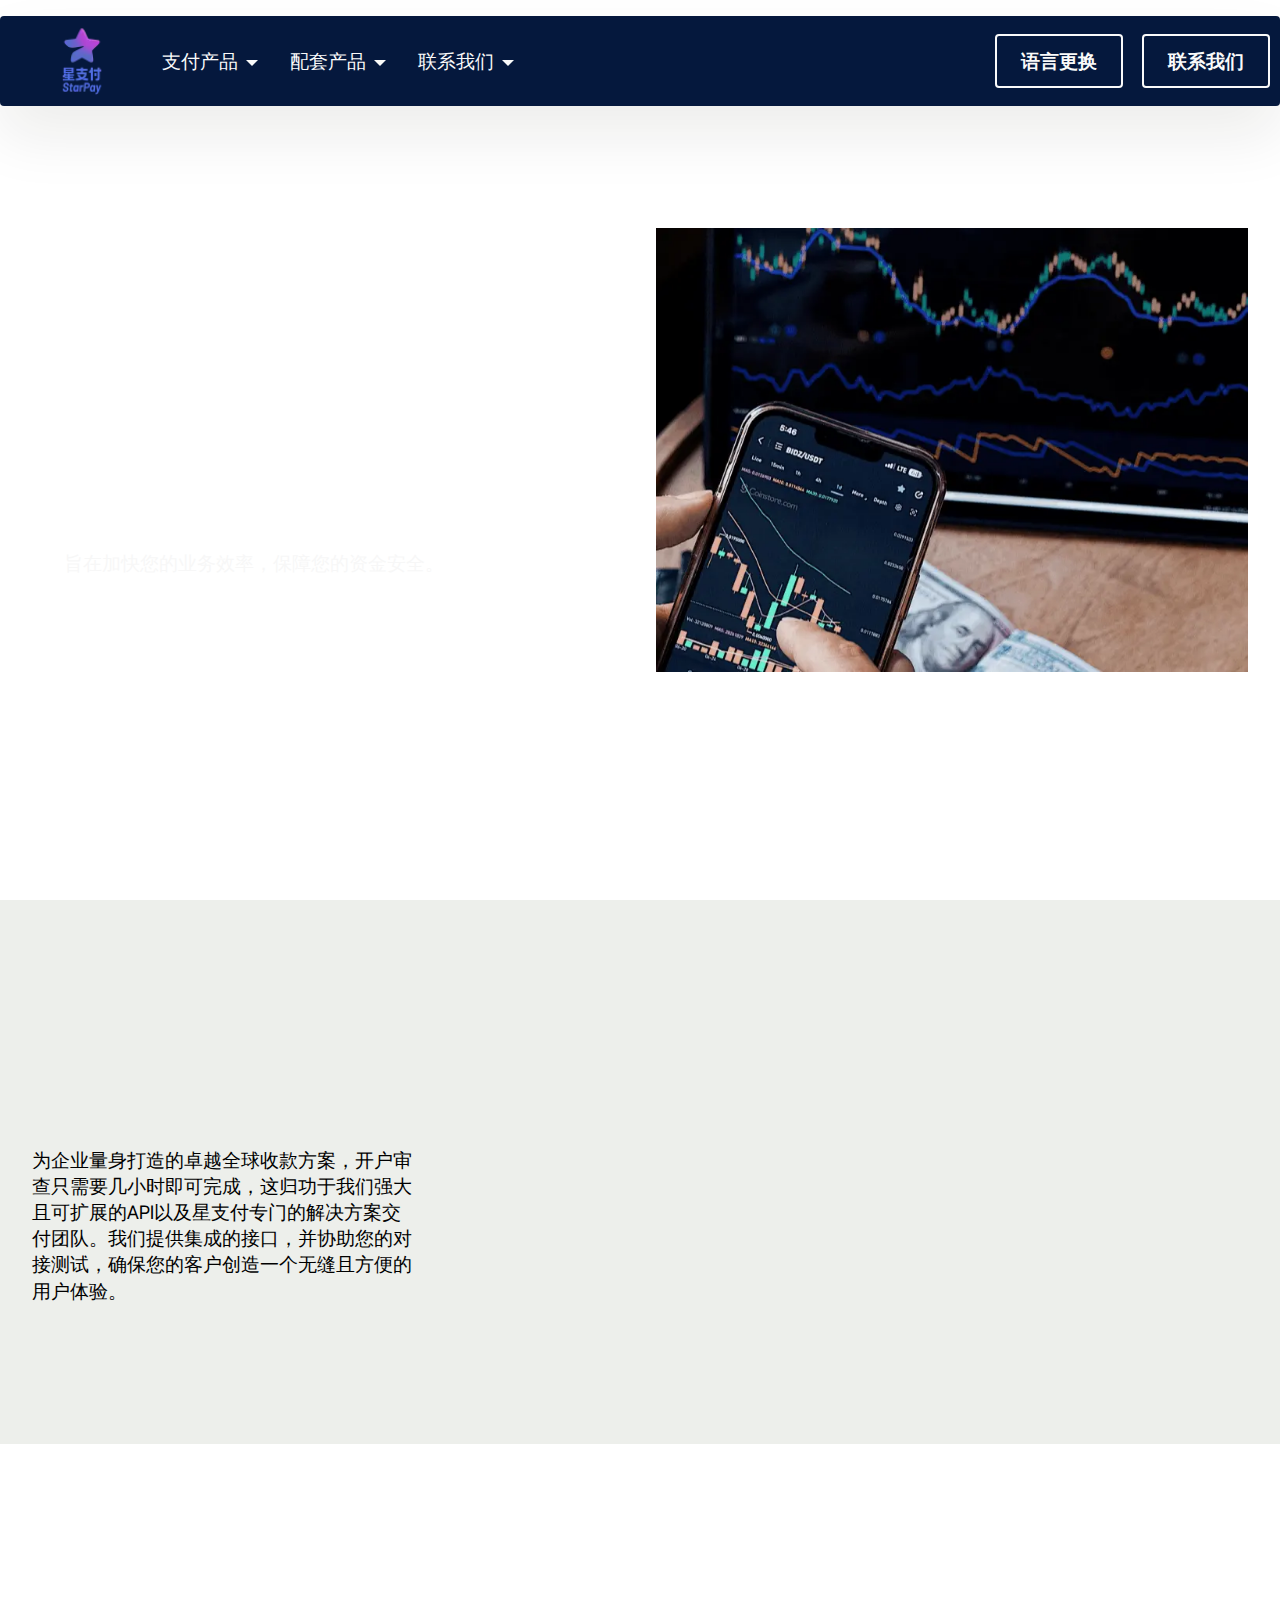
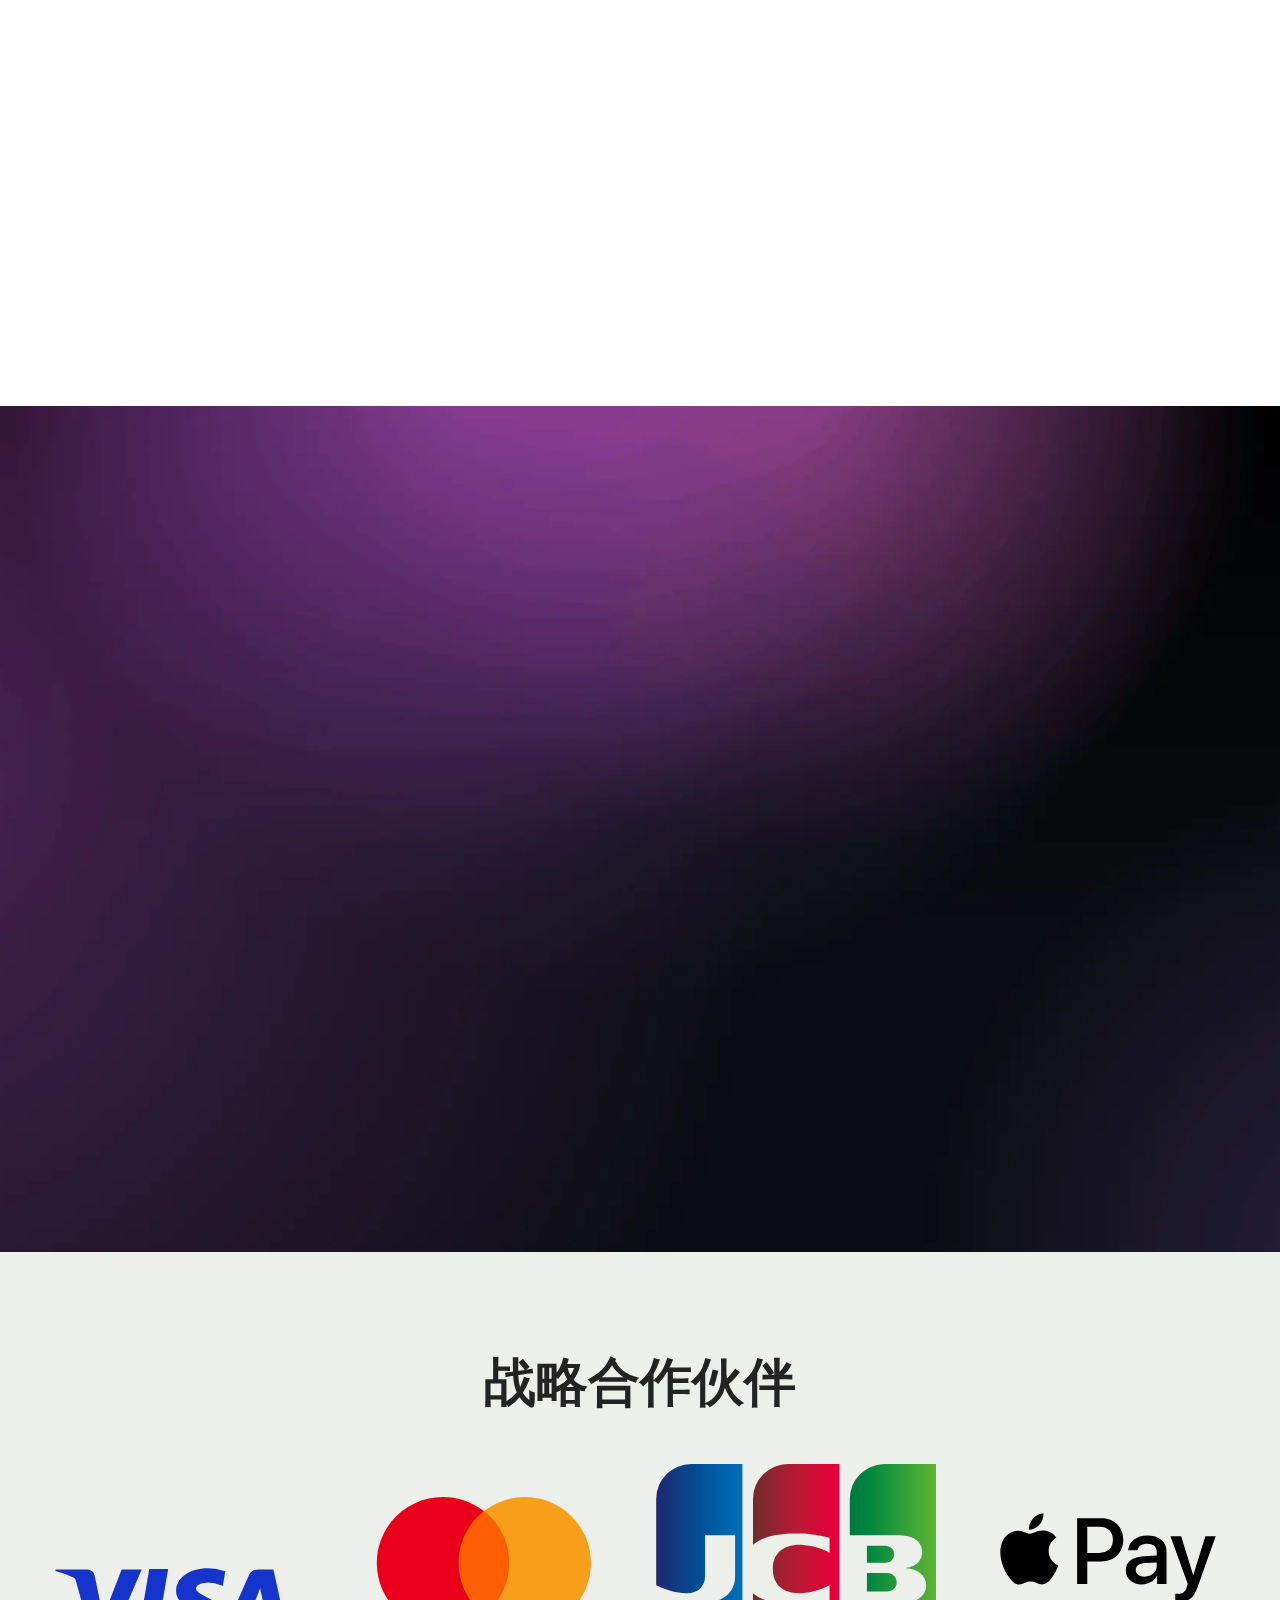
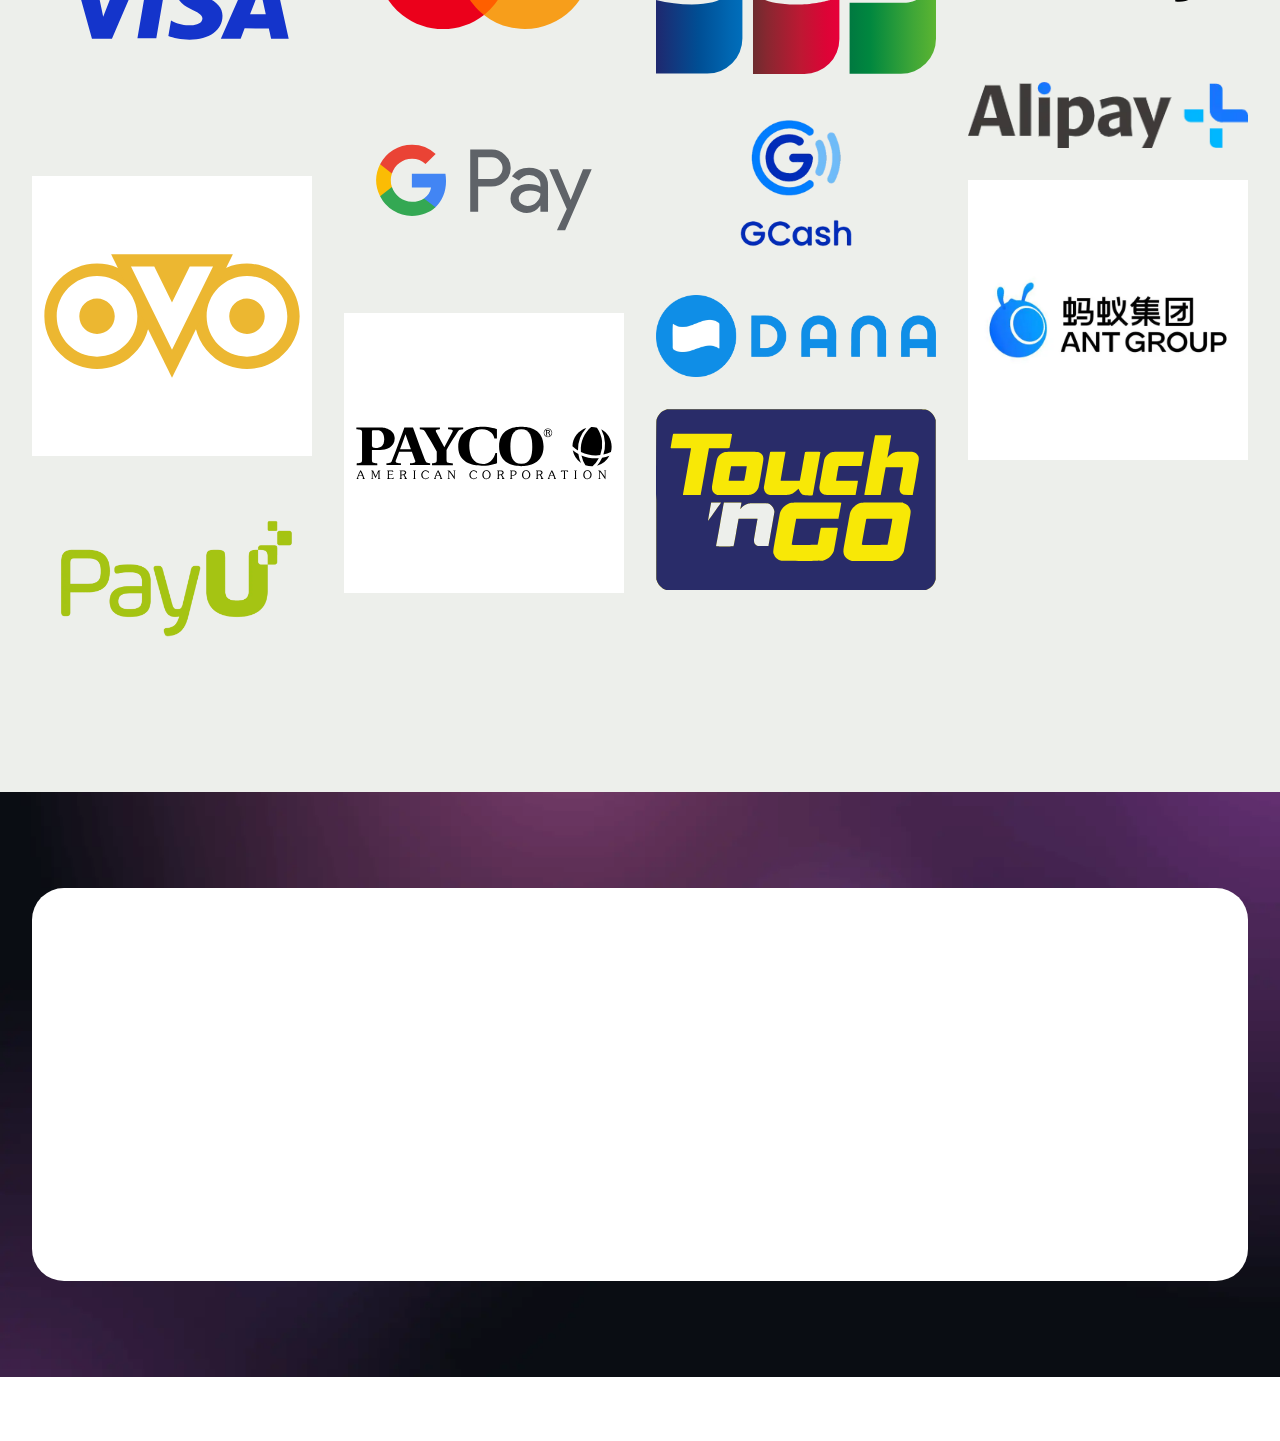
==== commit b86859a1: "remove hidden link at the bottom" ====
--- a/index.html
+++ b/index.html
@@ -600,10 +600,10 @@
 			</div>
 		</div>
 	</div>
-</section><section class="display-7" style="padding: 0;align-items: center;justify-content: center;flex-wrap: wrap;    align-content: center;display: flex;position: relative;height: 4rem;"><a href="https://mobiri.se/3267253" style="flex: 1 1;height: 4rem;position: absolute;width: 100%;z-index: 1;"><img alt="" style="height: 4rem;" src="[data-uri]"></a><p style="margin: 0;text-align: center;" class="display-7">&#8204;</p></section><script src="assets/bootstrap/js/bootstrap.bundle.min.js"></script>  <script src="assets/smoothscroll/smooth-scroll.js"></script>  <script src="assets/ytplayer/index.js"></script>  <script src="assets/dropdown/js/navbar-dropdown.js"></script>  <script src="assets/vimeoplayer/player.js"></script>  <script src="assets/viewportchecker/viewportchecker.js"></script>  <script src="assets/masonry/masonry.pkgd.min.js"></script>  <script src="assets/imagesloaded/imagesloaded.pkgd.min.js"></script>  <script src="assets/theme/js/script.js"></script>  <script src="assets/gallery/player.min.js"></script>  <script src="assets/gallery/script.js"></script>  
+</section><section class="display-7" style="padding: 0;align-items: center;justify-content: center;flex-wrap: wrap;    align-content: center;display: flex;position: relative;height: 4rem;"><img alt="" style="height: 4rem;" src="[data-uri]"></a><p style="margin: 0;text-align: center;" class="display-7">&#8204;</p></section><script src="assets/bootstrap/js/bootstrap.bundle.min.js"></script>  <script src="assets/smoothscroll/smooth-scroll.js"></script>  <script src="assets/ytplayer/index.js"></script>  <script src="assets/dropdown/js/navbar-dropdown.js"></script>  <script src="assets/vimeoplayer/player.js"></script>  <script src="assets/viewportchecker/viewportchecker.js"></script>  <script src="assets/masonry/masonry.pkgd.min.js"></script>  <script src="assets/imagesloaded/imagesloaded.pkgd.min.js"></script>  <script src="assets/theme/js/script.js"></script>  <script src="assets/gallery/player.min.js"></script>  <script src="assets/gallery/script.js"></script>  
   
   
  <div id="scrollToTop" class="scrollToTop mbr-arrow-up"><a style="text-align: center;"><i class="mbr-arrow-up-icon mbr-arrow-up-icon-cm cm-icon cm-icon-smallarrow-up"></i></a></div>
     <input name="animation" type="hidden">
   </body>
-</html>+</html>
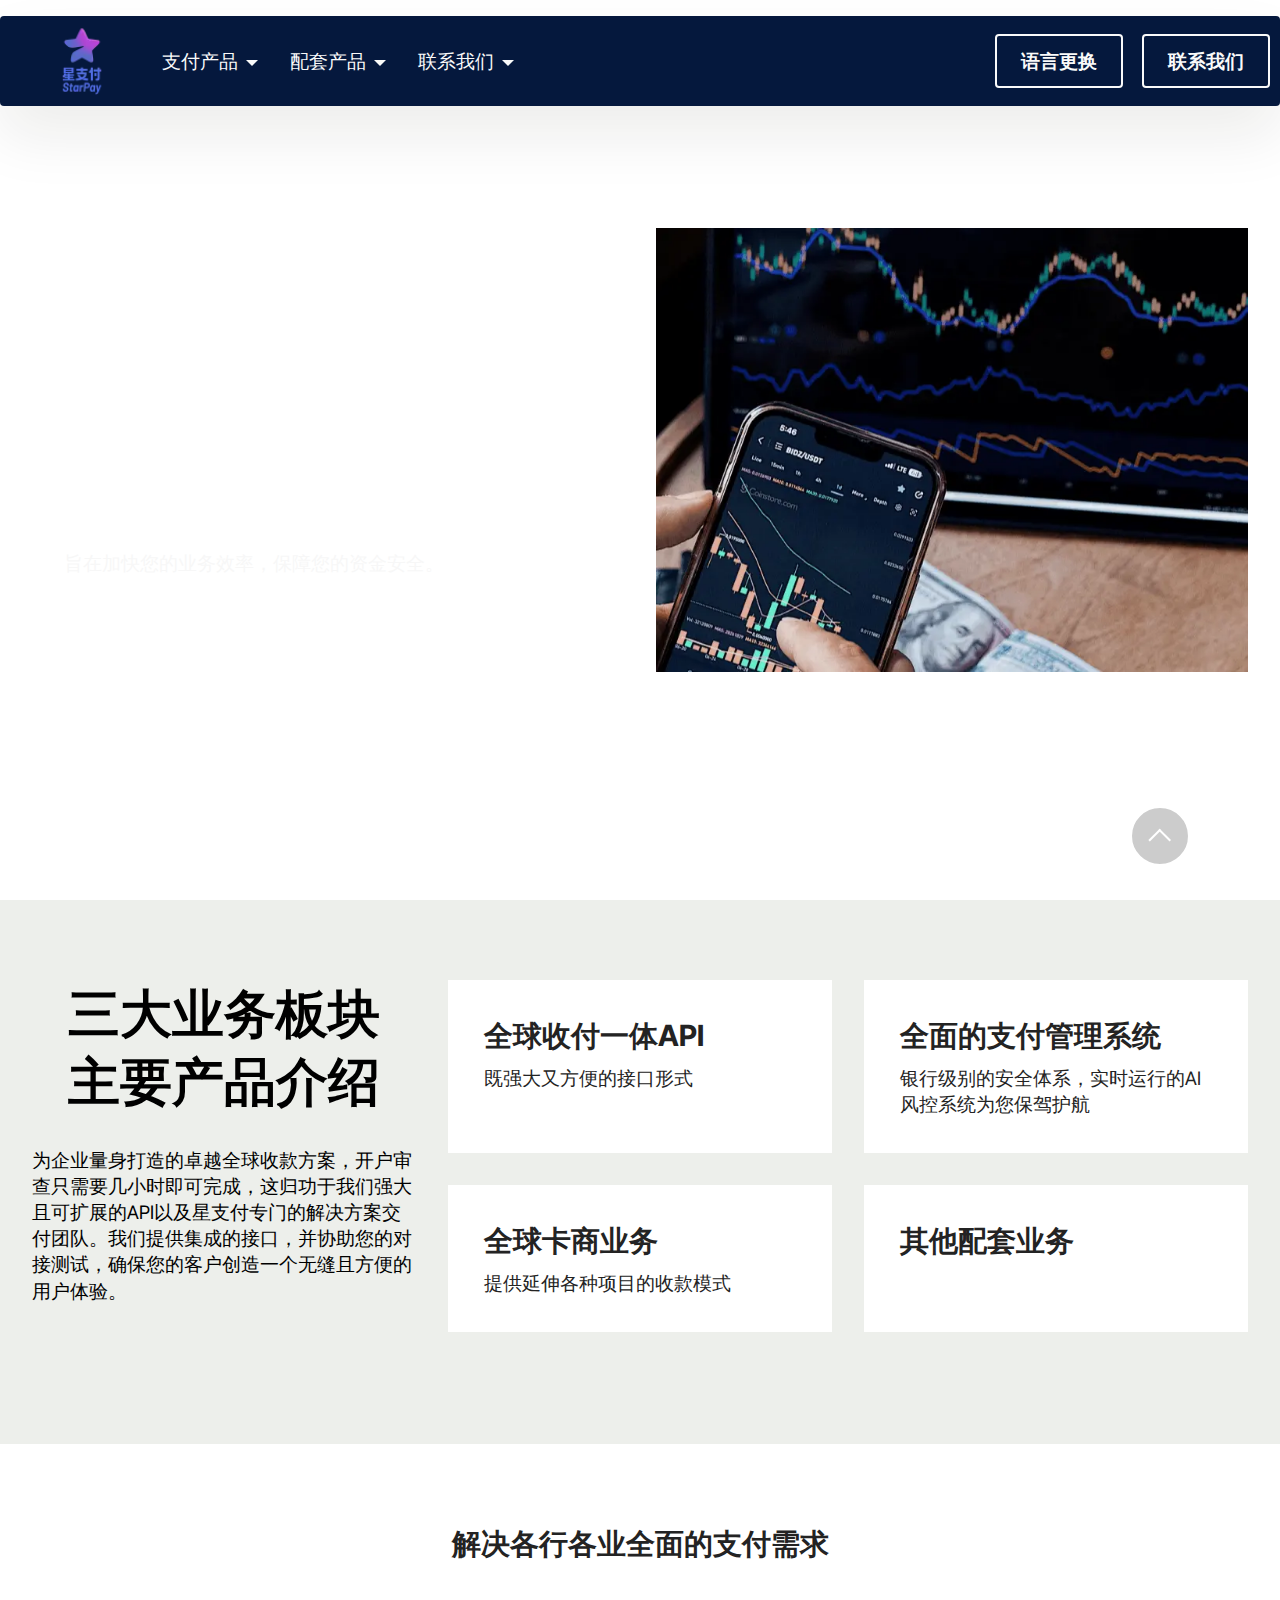
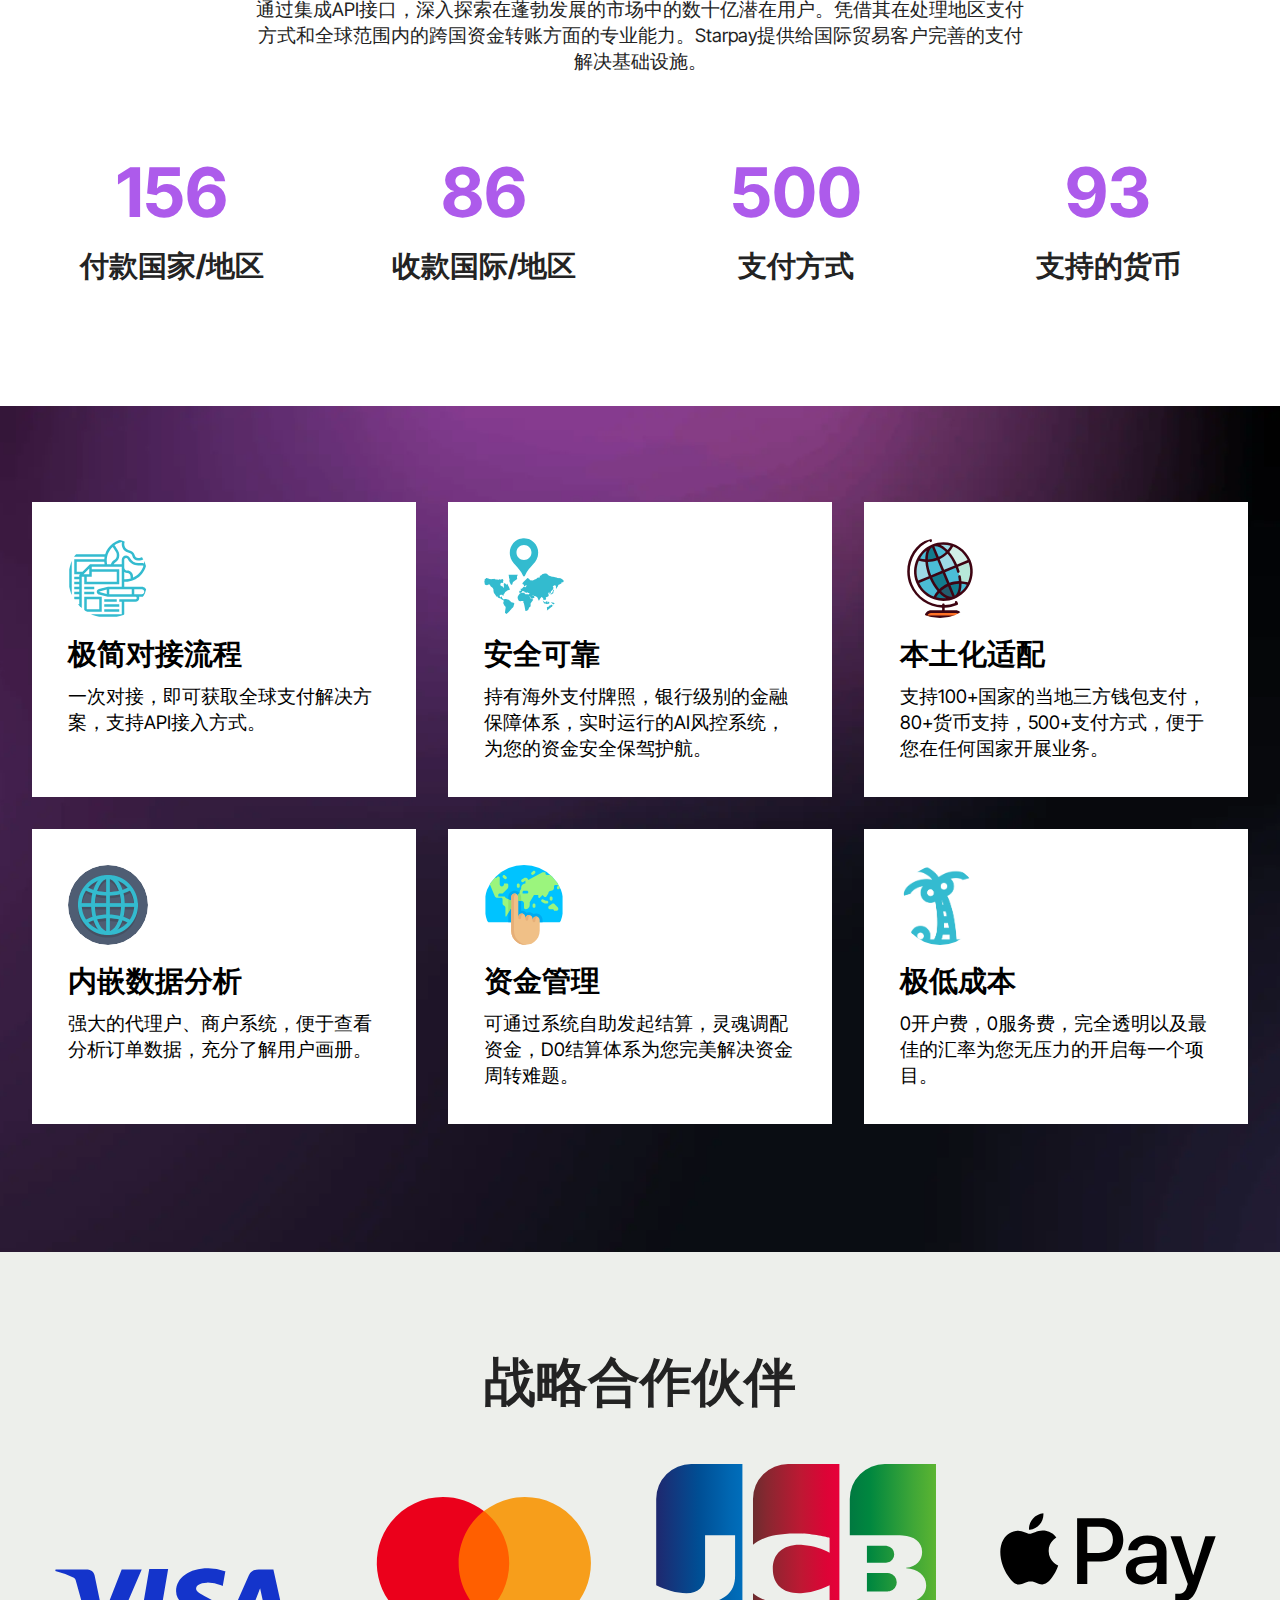
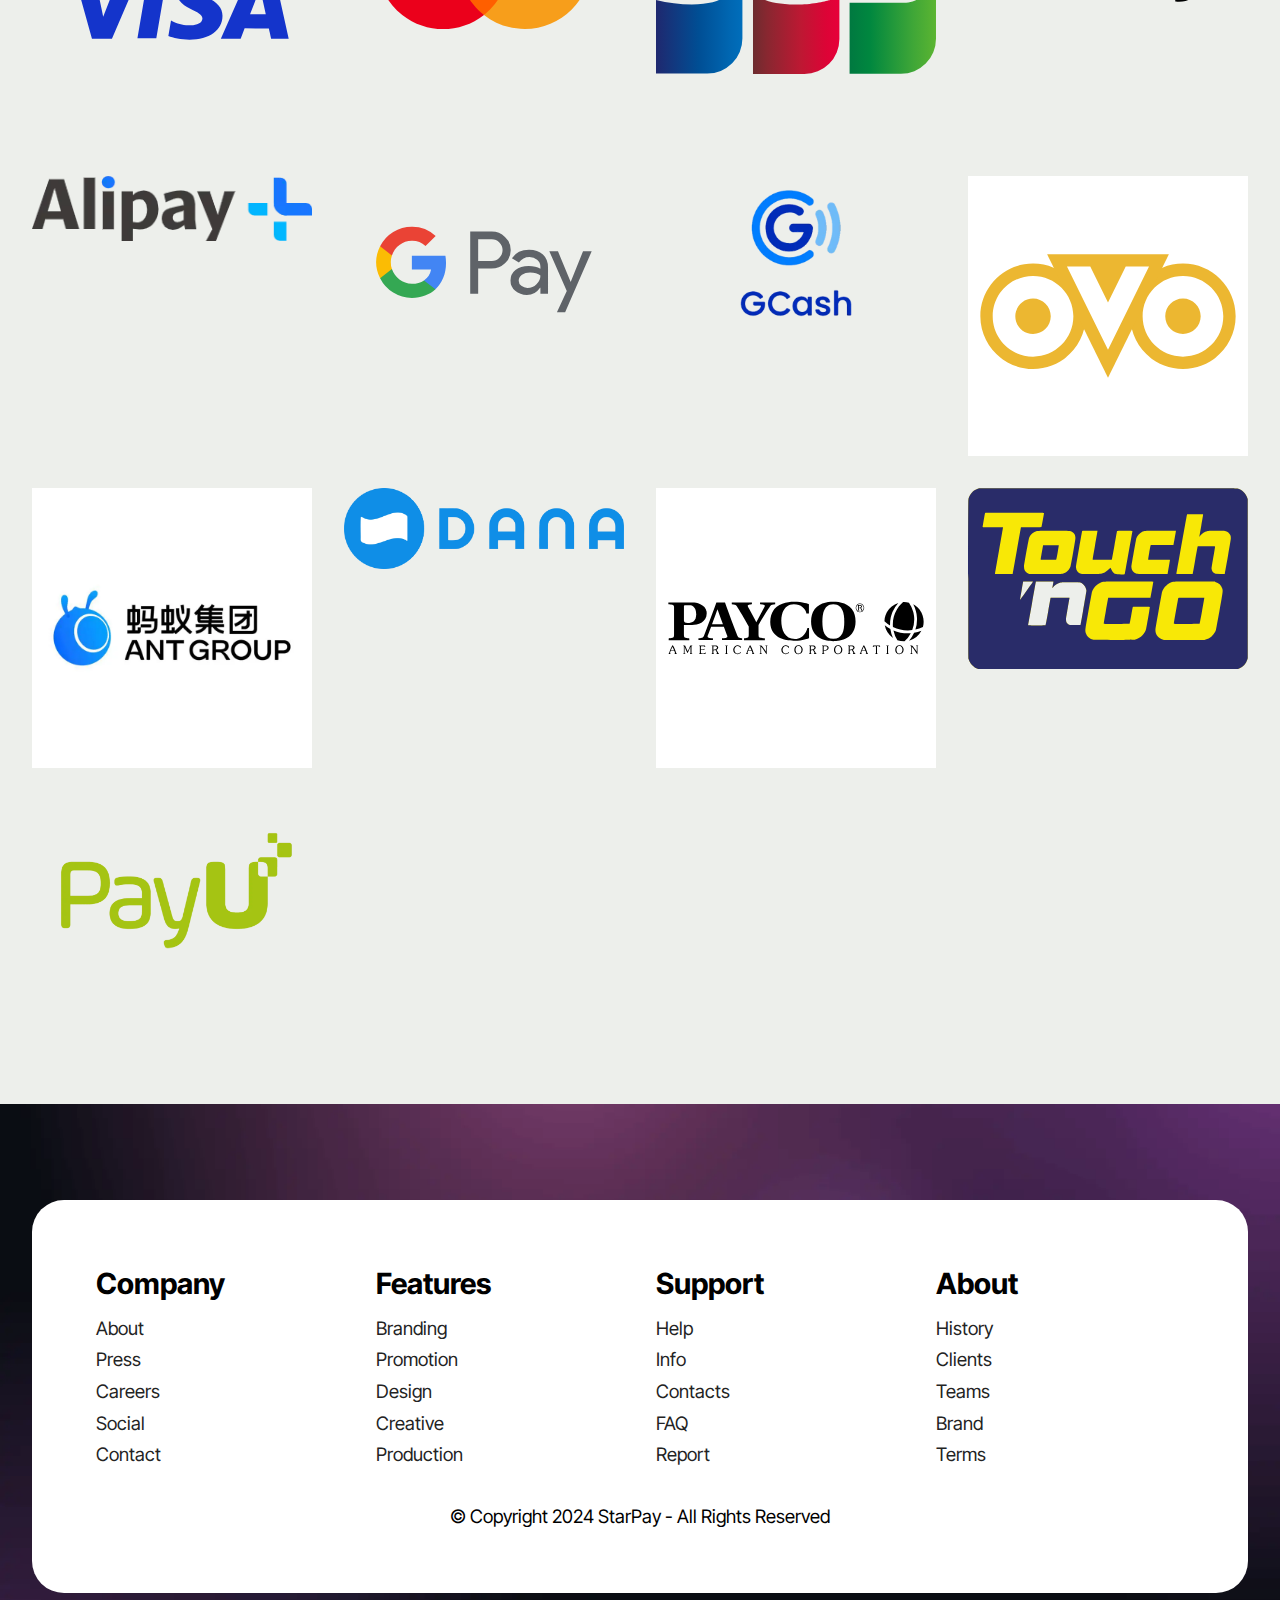
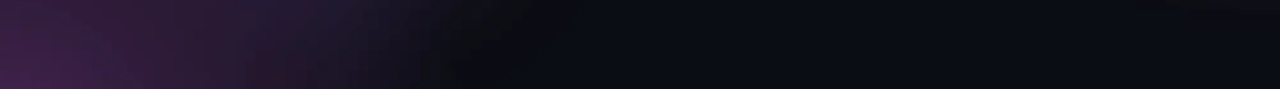
==== commit 363cc606: "remove hidden link at the bottom" ====
--- a/index.html
+++ b/index.html
@@ -600,7 +600,7 @@
 			</div>
 		</div>
 	</div>
-</section><section class="display-7" style="padding: 0;align-items: center;justify-content: center;flex-wrap: wrap;    align-content: center;display: flex;position: relative;height: 4rem;"><img alt="" style="height: 4rem;" src="[data-uri]"></a><p style="margin: 0;text-align: center;" class="display-7">&#8204;</p></section><script src="assets/bootstrap/js/bootstrap.bundle.min.js"></script>  <script src="assets/smoothscroll/smooth-scroll.js"></script>  <script src="assets/ytplayer/index.js"></script>  <script src="assets/dropdown/js/navbar-dropdown.js"></script>  <script src="assets/vimeoplayer/player.js"></script>  <script src="assets/viewportchecker/viewportchecker.js"></script>  <script src="assets/masonry/masonry.pkgd.min.js"></script>  <script src="assets/imagesloaded/imagesloaded.pkgd.min.js"></script>  <script src="assets/theme/js/script.js"></script>  <script src="assets/gallery/player.min.js"></script>  <script src="assets/gallery/script.js"></script>  
+</section>
   
   
  <div id="scrollToTop" class="scrollToTop mbr-arrow-up"><a style="text-align: center;"><i class="mbr-arrow-up-icon mbr-arrow-up-icon-cm cm-icon cm-icon-smallarrow-up"></i></a></div>
